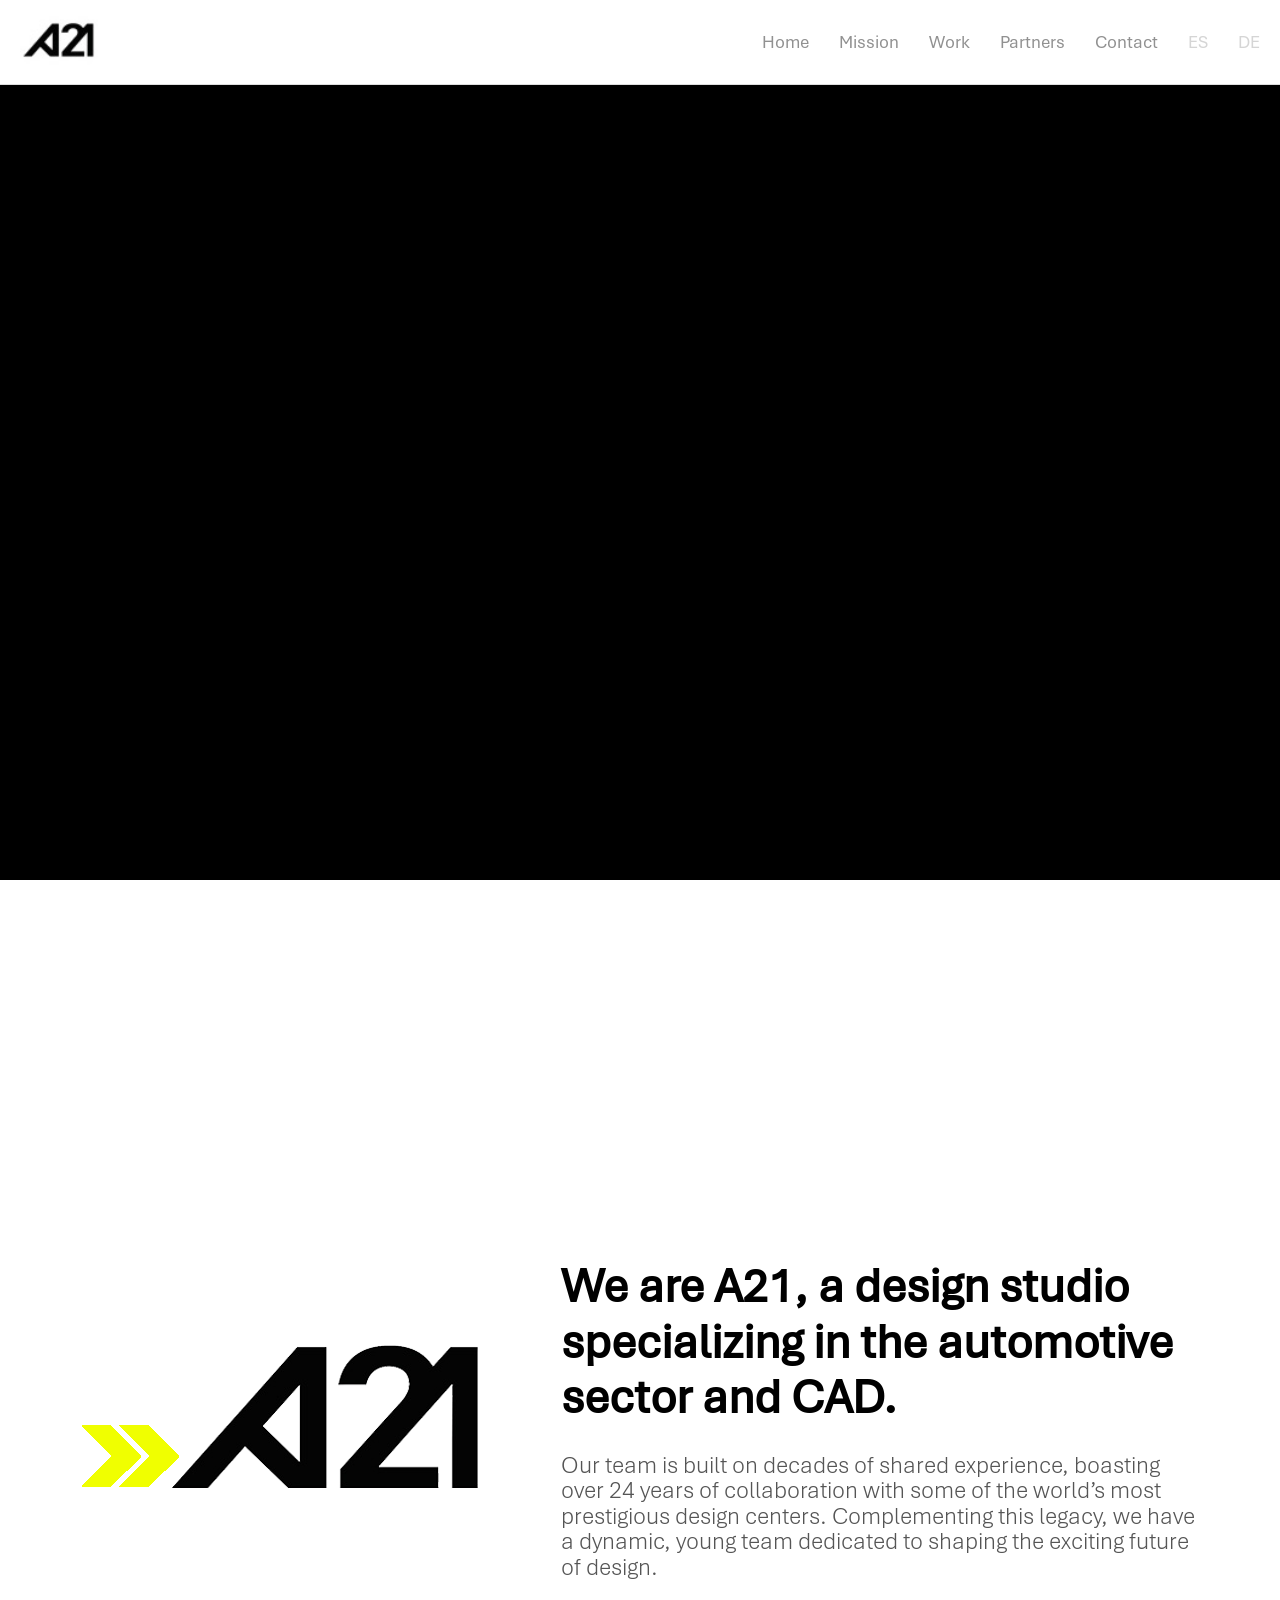
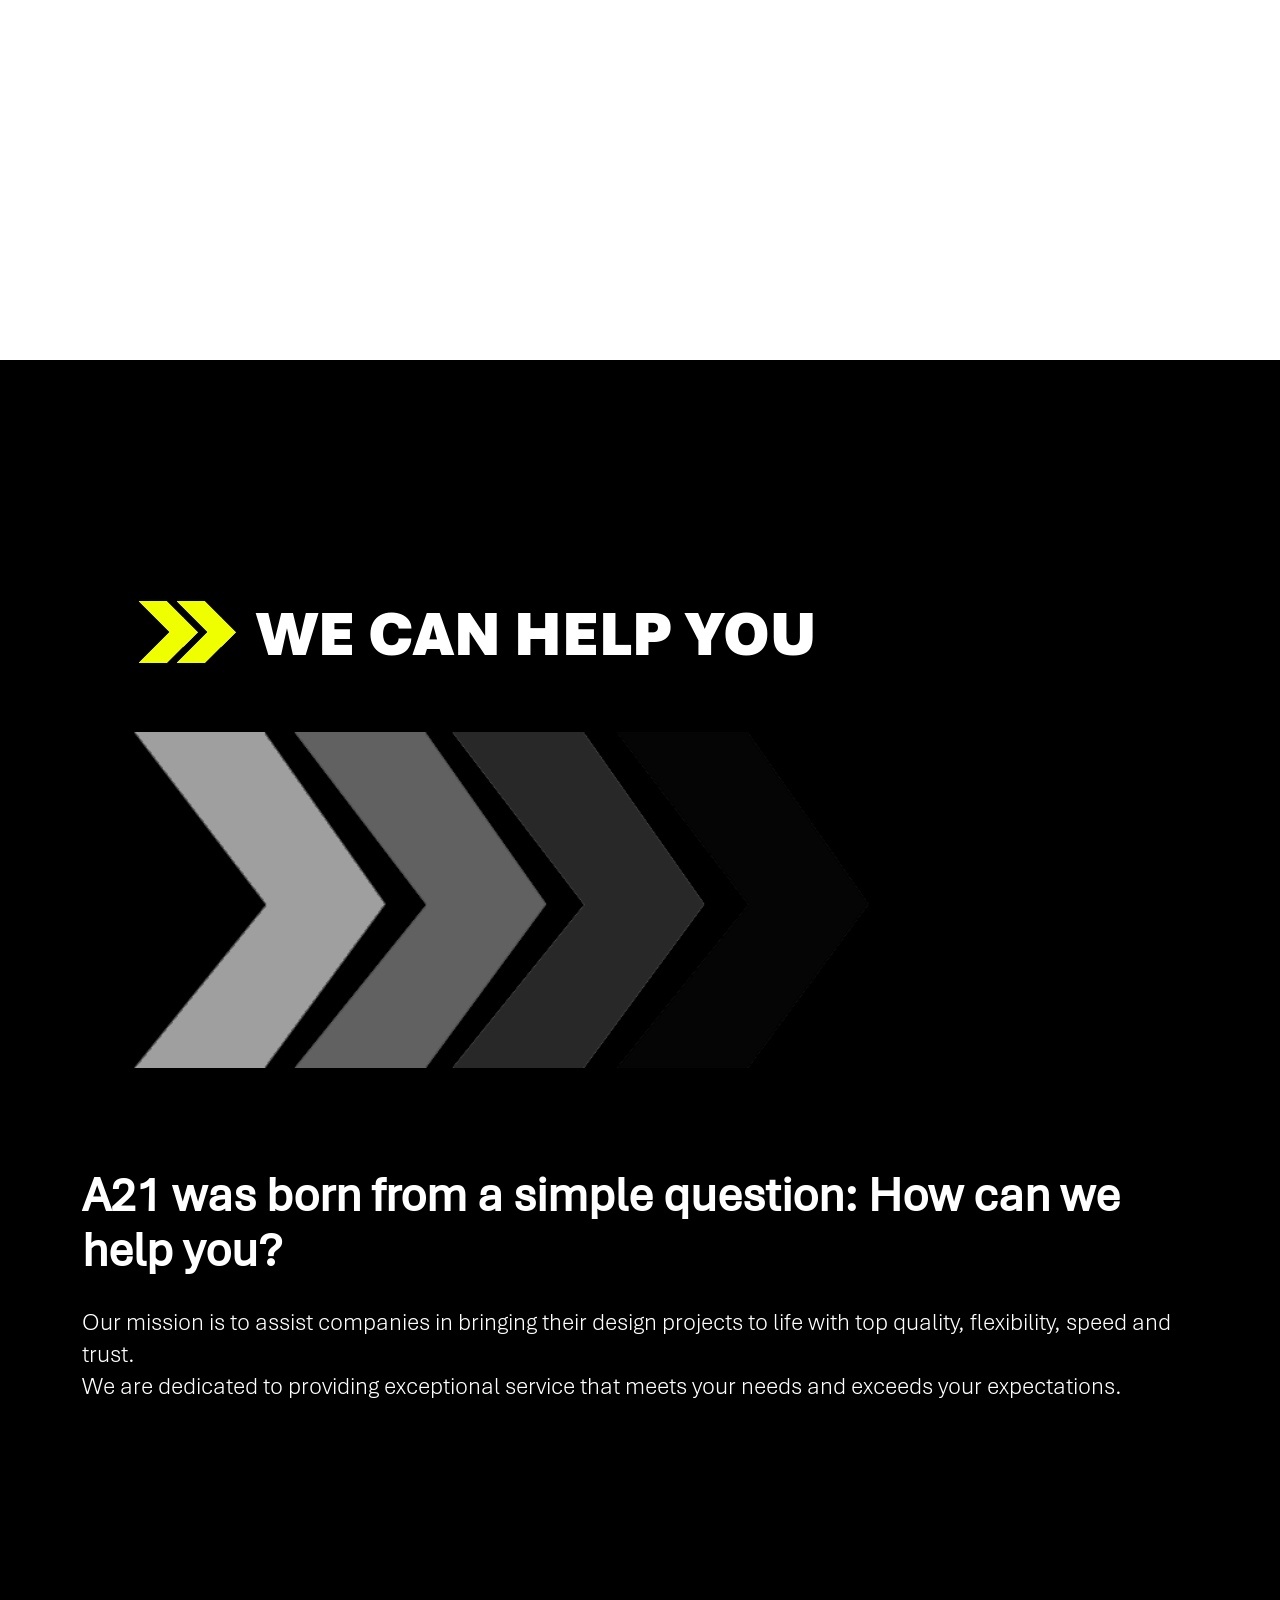
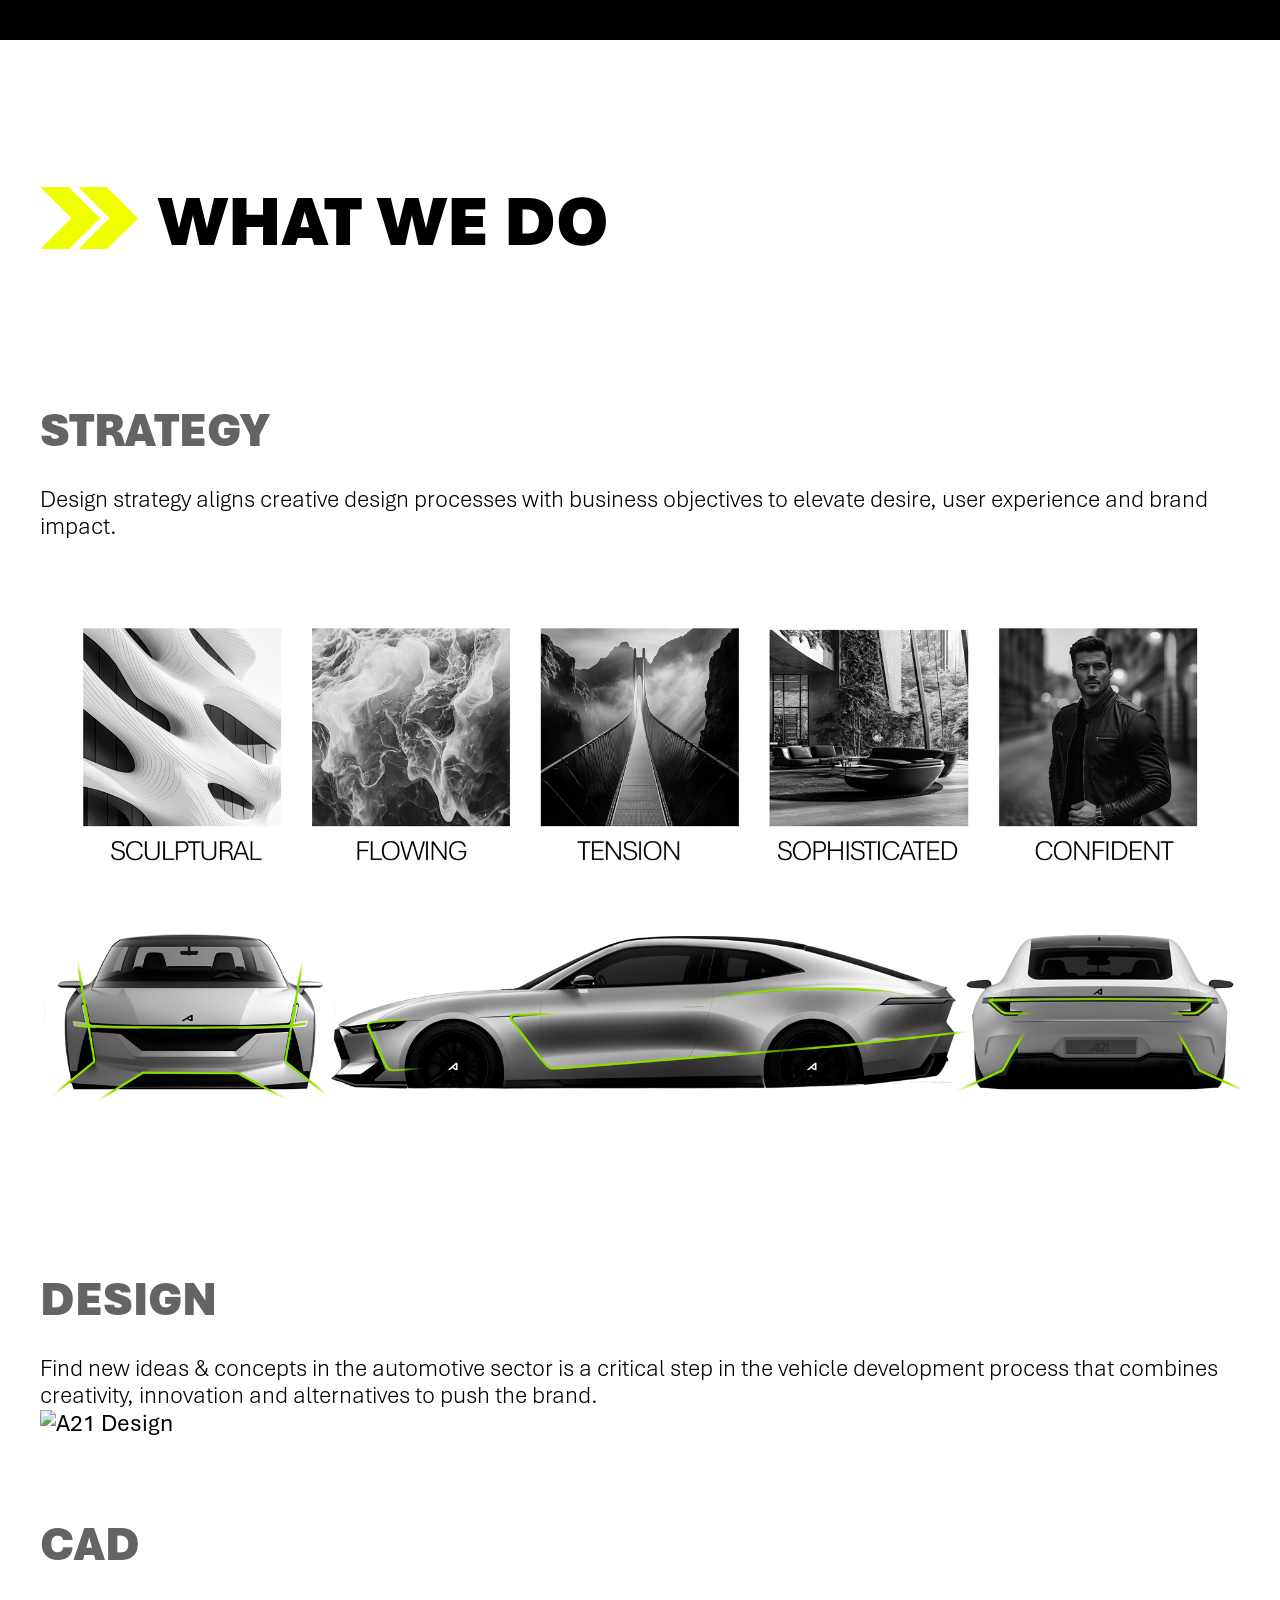
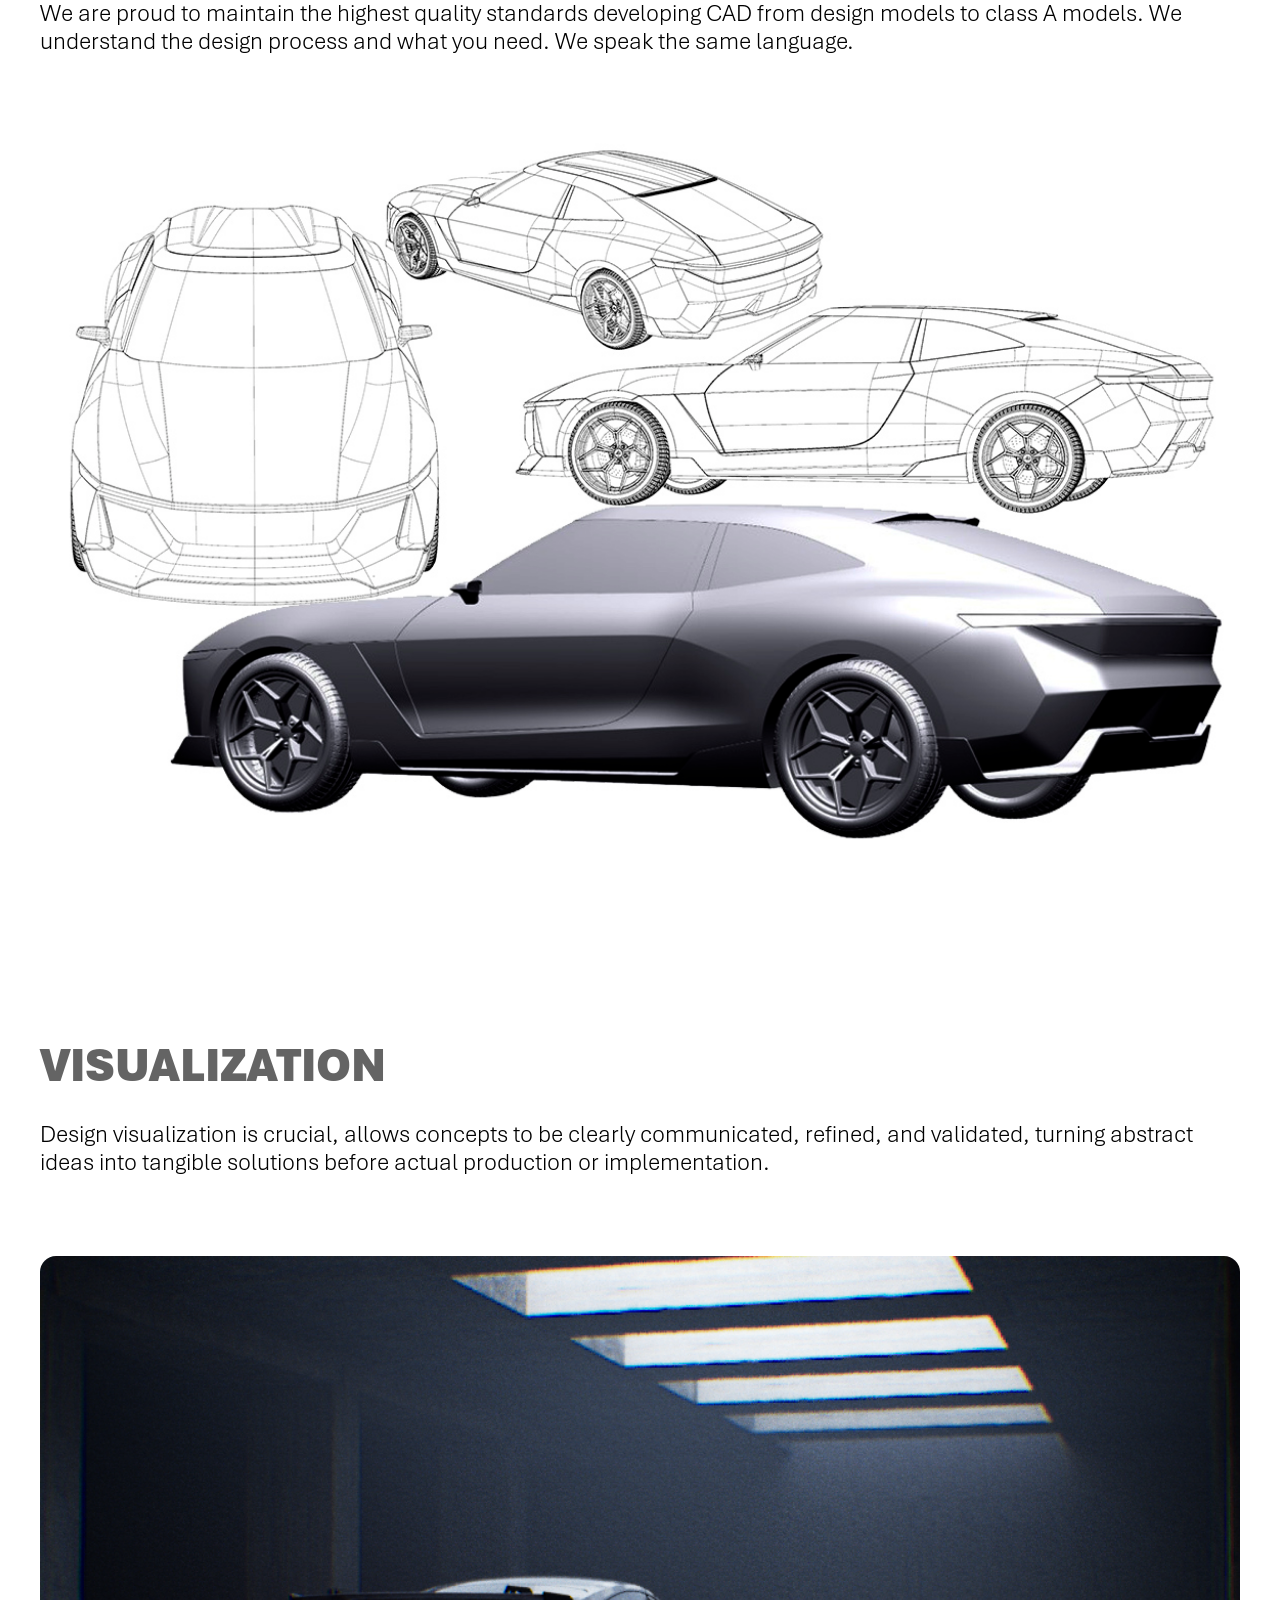
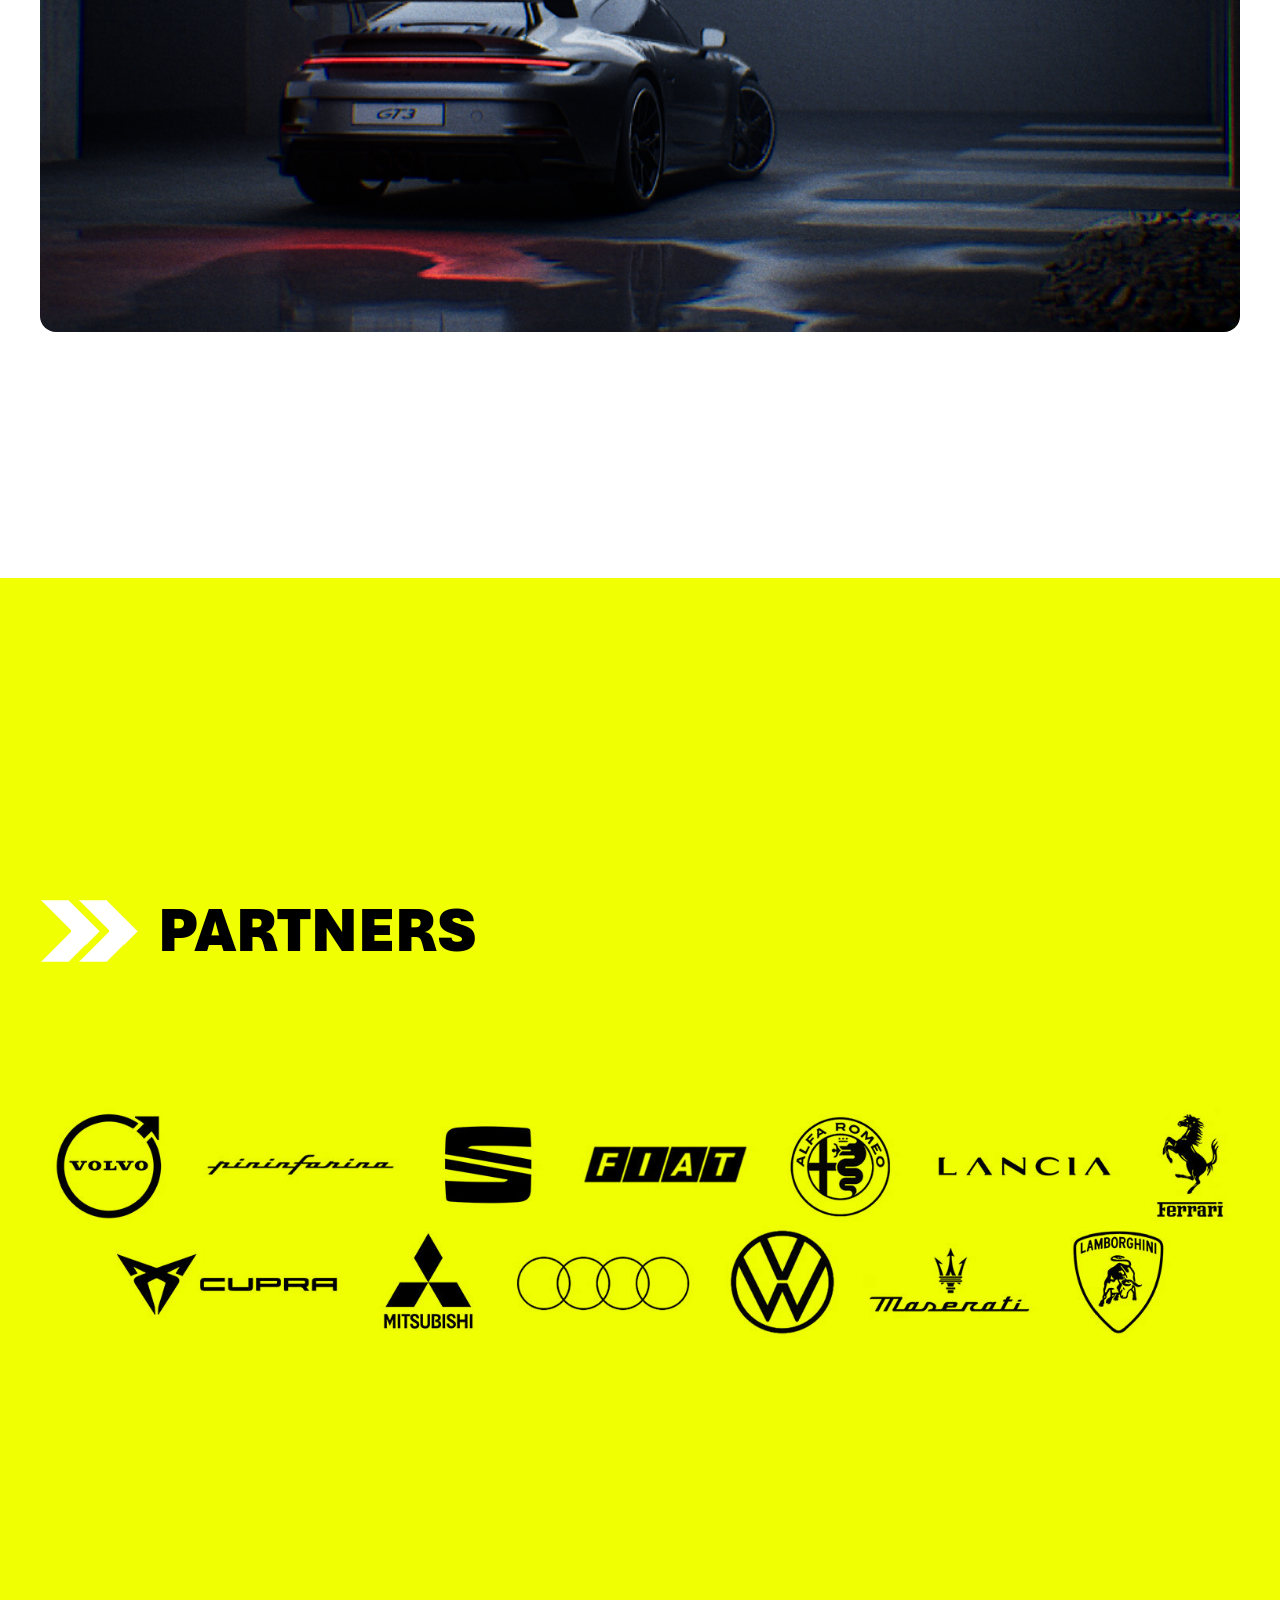
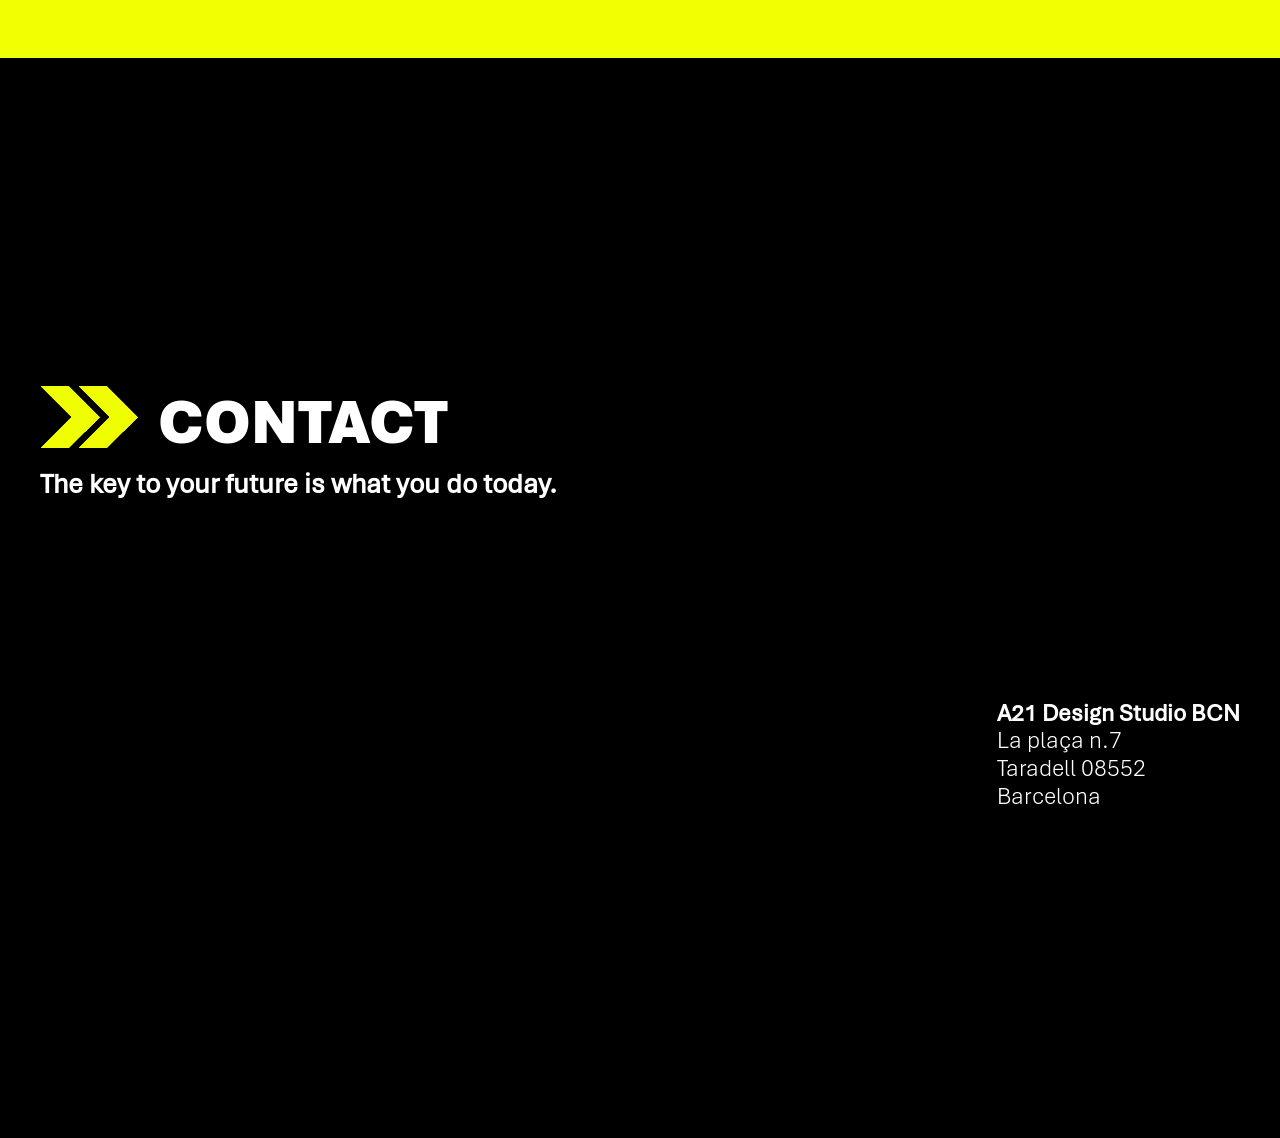
==== index.html @ f3cef102 "First commit" ====
<!DOCTYPE html>
<html lang="en">
<meta http-equiv="content-type" content="text/html;charset=UTF-8" /><!-- /Added by HTTrack -->

<head>
    <meta charset="UTF-8">
    <meta name="viewport" content="width=device-width, initial-scale=1.0">
    <title>A21 - Design Studio Barcelona</title>
    <link rel="icon" type="image/x-icon" href="images/logo_a21_icon.jpg">
    <link rel="stylesheet" href="css/normalize.css">
    <link rel="stylesheet" href="css/styles.css">
    <script src="js/app.js" defer></script>
</head>

<body>

    <nav class="navbar">
        <div class="navbar-container">
            <div class="logo">
                <img src="images/logo_a21_icon.jpg" alt="Logo">
            </div>
            <button class="menu-toggle" aria-label="Open menu">
                &#9776;
            </button>

            <ul class="nav-links">
                <li class="language-li"><a href="./index-DE.html">DE</a></li>
                <li class="language-li"><a href="./index-ES.html">ES</a></li>
                <li class="contact-li"><a href="#contact">Contact</a></li>
                <li class="partners-li"><a href="#experience">Partners</a></li>
                <li class="work-li"><a href="#work">Work</a></li>
                <li class="mission-li"><a href="#skills">Mission</a></li>
                <li class="home-li"><a href="#about">Home</a></li>
            </ul>
        </div>
    </nav>

    <section id="about">
        <div class="about-container">
            <video autoplay muted loop playsinline class="about-video">
                <source src="images/video.mp4" type="video/mp4">
                Your browser does not support the video tag.
            </video>

        </div>
    </section>
    <section id="capabilities">
        <div class="capabilities-container">
            <div class="capabilities-left">
                <img src="images/logo_a21_big_arrows.png" alt="Logo">
            </div>

            <div class="capabilities-right">
                <h1>We are A21, a design studio specializing in the automotive sector and CAD.</h1>
                <br>
                <p>Our team is built on decades of shared experience, boasting over 24 years of collaboration with
                    some of the world’s most prestigious design centers. Complementing this legacy, we have a
                    dynamic, young team dedicated to shaping the exciting future of design.</p>
            </div>
        </div>
    </section>
    <section id="skills">
        <div class="skills-container">

            <div class="skills-banner">
                <div class="skills-banner-left">
                    <img src="./images/arrows_yellow.png" class="my-arrows" alt="arrows yellow">
                </div>
                <div class="skills-banner-right">
                    <h2 class="title-skills">WE CAN HELP YOU</h2>
                </div>
            </div>
            <div class="skills-body">
                <div class="skills-body-arrows">
                    <img src="./images/anim-arrows.gif" alt="arrows animation">
                </div>
                <div class="skills-body-text">
                    <h3>A21 was born from a simple question: How can we help you?</h3>
                    <br>
                    <p>Our mission is to assist companies in bringing their design projects to life with top quality,
                        flexibility, speed and trust.<br>We are dedicated to providing exceptional service that meets
                        your needs and exceeds your expectations.</p>
                </div>
            </div>
        </div>

    </section>

    <section id="work">
        <div class="work-container">
            <div class="work-container-title">
                <div class="work-container-title-left">
                    <img src="./images/arrows_yellow.png" class="my-arrows" alt="arrows yellow">
                </div>
                <div class="work-container-title-right">
                    <h2 class="title-skills">WHAT WE DO</h2>
                </div>
            </div>

            <div class="work-container-strategy">
                <div class="work-container-strategy-title">
                    <h3>STRATEGY</h3>
                    <br>
                    <p>Design strategy aligns creative design processes with business objectives to elevate desire, user
                        experience and brand impact.</p>
                </div>
                <div class="work-container-strategy-image">
                    <img src="./images/whatwedo-strategy.png" alt="A21 Strategy">
                </div>
            </div>

            <div class="work-container-design">
                <div class="work-container-design-title">
                    <h3>DESIGN</h3>
                    <br>
                    <p>Find new ideas & concepts in the automotive sector is a critical step in the vehicle development
                        process that combines creativity, innovation and alternatives to push the brand.</p>
                </div>
                <div class="work-container-design-image">
                    <img src="./images/whatwedo-design.png" alt="A21 Design">
                </div>
            </div>

            <div class="work-container-cad">
                <div class="work-container-cad-title">
                    <h3>CAD</h3>
                    <br>
                    <p>We are proud to maintain the highest quality standards developing CAD from design models to class
                        A models.
                        We understand the design process and what you need. We speak the same language.</p>
                </div>
                <div class="work-container-cad-image">
                    <img src="./images/whatwedo-cad.png" alt="A21 CAD">
                </div>
            </div>

            <div class="work-container-visu">
                <div class="work-container-visu-title">
                    <h3>VISUALIZATION</h3>
                    <br>
                    <p>Design visualization is crucial, allows concepts to be clearly communicated, refined, and validated, turning abstract ideas into tangible solutions before actual production or implementation.</p>
                </div>
                <div class="work-container-visu-image">
                    <img src="./images/whatwedo-previs.png" alt="A21 Visualization">
                </div>
            </div>

        </div>
    </section>

    <section id="experience">
        <div class="experience-container">
            <div class="title-box">
                <img src="./images/arrows_white.png" class="my-arrows" alt="A21 arrows">
                <h2 class="title-experience">PARTNERS</h2>
            </div>
            <div class="experience-container-brands">
                <img src="./images/marcas_yellow_big.png" alt="brands">
            </div>
        </div>
    </section>


    <section id="contact">
        <div class="contact-container">
            <div class="contact-container-title">
                <div class="contact-container-title-left">
                    <img src="./images/arrows_yellow.png" class="my-arrows" alt="A21 arrows">
                </div>
                <div class="contact-container-title-right">
                    <h2>CONTACT</h2>
                </div>
            </div>
            <div class="contact-container-message">
                <h3>The key to your future is what you do today.</h3>
            </div>
            <div class="contact-container-addresse">
                <div class="contact-container-addresse-text">
                    <h4>A21 Design Studio BCN</h4>
                    <p>La plaça n.7<br>Taradell 08552<br>Barcelona</p>
                </div>
            </div>
        </div>
    </section>

    <div class="menu-overlay"></div>

</body>

</html>
---- css/styles.css ----
@font-face {
  font-family: aptos;
  src: url(../fonts/aptos.ttf) format(truetype);
}

@font-face {
  font-family: "aptos black";
  src: url(../fonts/aptos-black.ttf) format(truetype);
}

@font-face {
  font-family: "aptos light";
  src: url(../fonts/aptos-light.ttf) format(truetype);
}

@font-face {
  font-family: 'atb';
  src: url(../fonts/atbscript-rg.otf);
}

h2 {
  font-family: "aptos black";
}

h3 {
  font-family: "aptos";
}

p {
  font-family: "aptos light";
}
/* Reset */
* {
  margin: 0;
  padding: 0;
  box-sizing: border-box;
  font-family: "aptos";
}

body {
  margin: 0;
}

/* Navbar */
.navbar {
  width: 100%;
  background-color: white;
  border-bottom: 1px solid #ddd;
  position: fixed;
  z-index: 1001;

  display: flex;
  align-items: center;
  justify-content: center;
}

.navbar-container {
  width: 100%;
  max-width: 1920px;
  display: flex;
  justify-content: space-between;
  align-items: center;
  padding: 0px 20px;

}

.logo img {
  height: 80px;
}

.nav-links {
  font-size: 1.1em;
  font-family: "aptos";
  list-style: none;
  display: flex;
  gap: 30px;
  flex-direction: row-reverse;
  margin: 0;
  padding: 0;
}

.nav-links a {
  text-decoration: none;
  color: #919191;
  font-weight: 500;
  transition: color 0.3s;
}

.nav-links a:hover {
  color: black;
}

.menu-toggle {
  display: none;
  font-size: 2rem;
  background: none;
  border: none;
  cursor: pointer;
  color: rgb(160, 160, 160);
  z-index: 1002;
}

/* overlay hidden by default */
.menu-overlay {
  position: fixed;
  top: 0;
  left: 0;
  width: 100%;
  height: 100%;
  background: rgba(0, 0, 0, 0.45);
  opacity: 0;
  visibility: hidden;
  transition: opacity 0.3s ease, visibility 0.3s ease;
  z-index: 999;
}

/* show overlay */
.menu-overlay.active {
  opacity: 1;
  visibility: visible;
}

/* Sections */
section {
  width: 100%;
  padding: 40px;
  font-size: 24px;
}

/* About section */
#about {
  background-color: black;
  z-index: 0;

  display: flex;
  align-items: center;
  min-height: 50dvh;

}

.about-container {
  width: 100%;
  max-width: 1920px;
  margin: 0 auto;
  margin-top: 100px;
  margin-bottom: 100px;
}

.about-video {
  width: 100%;
  height: auto;
  display: block;
  border-radius: 10px;
}

/* Skills section */
#skills {
  padding: 80px 20px;
  background-color: black;
  display: flex;
  align-items: center;
  min-height: 50vh;
  height: 1280px;

}

.skills-container {
  width: 90%;
  max-width: 1400px;
  margin: 0 auto;

  display: flex;
  align-items: center;
  flex-direction: column;
  gap: 60px;
}

.skills-banner {
  width: 90%;

  display: flex;
  align-items: center;
  justify-content: left;
  gap: 20px;
}


.skills-banner-right h2 {
  font-size: 4rem;
  font-weight: bold;
  color: white;
}

.skills-body {
  width: 100%;

  display: flex;
  flex-direction: column;
  gap: 40px;

}

.skills-body-arrows img {
  max-width: 800px;
  width: 100%;
  height: auto;

  display: block;
  margin-right: auto;
}

.skills-body-text h3 {
  font-size: 3rem;
  font-weight: bold;
}

.skills-body-text {
  margin-top: 60px;
}

.skills-body-text h3,
p {
  color: white;
}

.skills-body-text p {
  line-height: 2rem;
  font-weight: lighter;
}

/* Capabilities section */
#capabilities {
  padding: 60px 20px;
  background-color: white;
  display: flex;
  align-items: center;
  min-height: 40vh;
  height: 1080px;

}

.capabilities-container {
  width: 90%;
  max-width: 1400px;
  margin: 0 auto;

  display: flex;
  align-items: center;
  justify-content: space-between;
  gap: 80px;
}

.capabilities-left img {
  width: 100%;
  max-width: 720px;
}


/* Right (text) */
.capabilities-right {
  flex: 1;
  text-align: left;
}

.capabilities-right h2 {
  margin-bottom: 20px;
}

.capabilities-right p {
  line-height: 1.6rem;
  color: #555;
}

/* Work section */
#work {
  background-color: white;
  display: flex;
  align-items: center;
  min-height: 40hv;
}

.work-container {
  width: 100%;
  max-width: 1400px;
  min-height: 20vh;
  margin: 0 auto;
  margin-top: 100px;
  margin-bottom: 200px;


  display: flex;
  flex-direction: column;
  align-items: center;
  justify-content: center;
  gap: 40px;
}

.work-container h2 {
  font-weight: bold;
}

.work-container h3 {
  font-family: "aptos black";
  font-size: 3rem;
  color: rgb(100, 100, 100);
}

.work-container p {
  color: black;
}

.work-container-title {
  width: 100%;

  display: flex;
  align-items: center;
  justify-content: left;
  margin-bottom: 100px;
  gap: 20px;
}

.work-container-title-right {
  font-size: 3rem;
  font-weight: bold;
}

.work-container-strategy-image {
  width: 100%;
}

.work-container-strategy-image img {
  width: 100%;
  height: auto;
}

.work-container-design-image {
  width: 100%;
  margin-bottom: 40px;
}

.work-container-design-image img {
  width: 100%;
  height: auto;
}

.work-container-cad-image {
  width: 100%;
  margin-top: 80px;
  margin-bottom: 120px;
}

.work-container-cad-image img {
  width: 100%;
  height: auto;
}

.work-container-visu-title {
  margin-bottom: 80px;
}

.work-container-visu-image {
  width: 100%;
  margin-top: 40px;
}

.work-container-visu-image img {
  width: 100%;
  height: auto;
  border-radius: 16px;
}


/* Experience section */

#experience {
  background-color: #f0ff01;
  display: flex;
  align-items: center;
  min-height: 100hv;
  height: 1080px;
}

#experience h2 {
  font-size: 4rem;
  font-weight: bold;
}

.experience-container {
  width: 100%;
  max-width: 1400px;
  min-height: 40vh;
  margin: 0 auto;
  display: flex;
  flex-direction: column;
  align-items: center;
  justify-content: center;
  gap: 60px;
}

.experience-container-brands img {
  width: 100%;
  height: auto;
  display: block;
  margin: 0 auto;
}

.title-box {
  width: 100%;
  background-color: #f0ff01;
  margin-bottom: 80px;

  display: flex;
  align-content: center;
  align-items: center;

  gap: 20px;

}

.title-box img {
  height: auto;
}

.title {
  font-size: 3rem;
}

/* Contact section */
#contact {
  background-color: black;
  display: flex;
  align-items: center;
  min-height: 60hv;
  height: 1080px;
}

.contact-container {
  width: 100%;
  max-width: 1400px;
  min-height: 20vh;
  margin: 0 auto;

  margin-top: 100px;
  margin-bottom: 100px;

  display: flex;
  flex-direction: column;
  align-items: center;
  justify-content: center;

}

.contact-container-title {
  width: 100%;

  display: flex;
  align-content: center;
  justify-content: left;
  gap: 20px;

  margin-bottom: 8px;
}

.contact-container h2,
h3,
h4,
p {
  color: white;
}

.contact-container h2 {
  font-size: 4rem;
  font-weight: bold;
}

.contact-container-message {
  width: 100%;
}

.contact-container-addresse {
  width: 100%;
  margin-top: 200px;

  display: flex;
  justify-content: flex-end;
}

.language-li a {
  color: rgb(213, 213, 213);
}

/* Behaviour below 1024px*/

@media (max-width: 1024px) {

  body h2 {
    line-height: 3.4rem;
  }

  .my-arrows {
    width: 80px;
    height: auto;
  }

  .capabilities-container {
    align-items: center;
    flex-direction: column;
    text-align: center;
    gap: 60px;
  }

  .capabilities-left {
    max-width: 500px;
    margin: 0 auto;
  }

  .work-container-title {
    margin-bottom: 50px;
  }

  .work-container-title-left {
    display: flex;
    align-items: center;
  }
}


@media (max-width: 700px) {
  .menu-toggle {
    display: block;
  }

  .nav-links {
    display: flex;
    flex-direction: column-reverse;
    align-items: flex-start;
    justify-content: flex-end;
    gap: 15px;
    position: fixed;
    top: 0;
    right: -260px;
    width: 220px;
    height: 100vh;
    background-color: white;
    padding: 80px 20px 20px 20px;
    box-shadow: -4px 0 10px rgba(0, 0, 0, 0.15);
    margin: 0;
    transition: right 0.3s ease;
    z-index: 1000;
  }

  .nav-links.active {
    right: 0;
  }

  .logo img {
    height: 50px;
  }

  .logo {
    display: flex;
    justify-content: center;
  }

  .about-container {
    margin-top: 40px;
    margin-bottom: 40px;
  }
}

/* Behaviour below 560px*/

@media (max-width: 560px) {

  .about-container {
    margin-bottom: 30px;
  }

  .capabilities-container {
    align-items: center;
    flex-direction: column;
    text-align: center;
    gap: 60px;
  }

  .capabilities-left {
    max-width: 300px;
    margin: 0 auto;
  }

  .capabilities-right h1 {
    font-size: 1.4rem;
  }

  .capabilities-right p {
    text-align: justify;
    hyphens: auto;
    font-size: 0.8rem;
    line-height: 1.3rem;
  }

  .skills-banner {
    display: block;
  }

  .skills-banner-left {
    display: block;
    margin-bottom: auto;
  }

  .skills-banner-right h2 {
    line-height: 2rem;
    font-size: 2.6rem;
  }

  .skills-body-text h3 {
    font-size: 1.4rem;
  }

  .skills-body-text p {
    line-height: 1.3rem;
    text-align: justify;
    hyphens: auto;
    font-size: 0.8rem;
  }

  .work-container {
    margin-top: 50px;
    margin-bottom: 100px;
  }

  .work-container-title-left {
    display: flex;
    align-items: center;
  }

  .work-container-design-image {
    margin-bottom: 20px;
  }

  .work-container-cad-image {
    margin-top: 40px;
    margin-bottom: 40px;
  }

  .work-container-title {
    display: block;
  }

  .work-container-title-right h2 {
    margin-top: 8px;
    line-height: 2rem;
    font-size: 2.6rem;
  }

  .work-container h3 {
    font-family: "aptos black";
    color: rgb(100, 100, 100);
    text-align: justify;
    hyphens: auto;
    font-size: 1.4rem;
  }

  .work-container p {
    text-align: justify;
    hyphens: auto;
    font-size: 0.8rem;
    line-height: 1.3rem;
  }

  #experience h2 {
    line-height: 2rem;
    font-size: 3rem;
  }

  .title-box {
    margin-bottom: 20px;
    display: block;

  }


  #contact h2 {
    font-size: 3rem;
  }

  #contact h3 {
    font-size: 1rem;
  }

  .contact-container-title {
    display: block;
  }

  .contact-container-title-left {
    display: flex;
    align-items: center;
  }

  .contact-container-addresse {
    margin-top: 150px;

    display: flex;
    justify-content: flex-end;
  }

  .my-arrows {
    width: 70px;
    height: auto;
  }
}
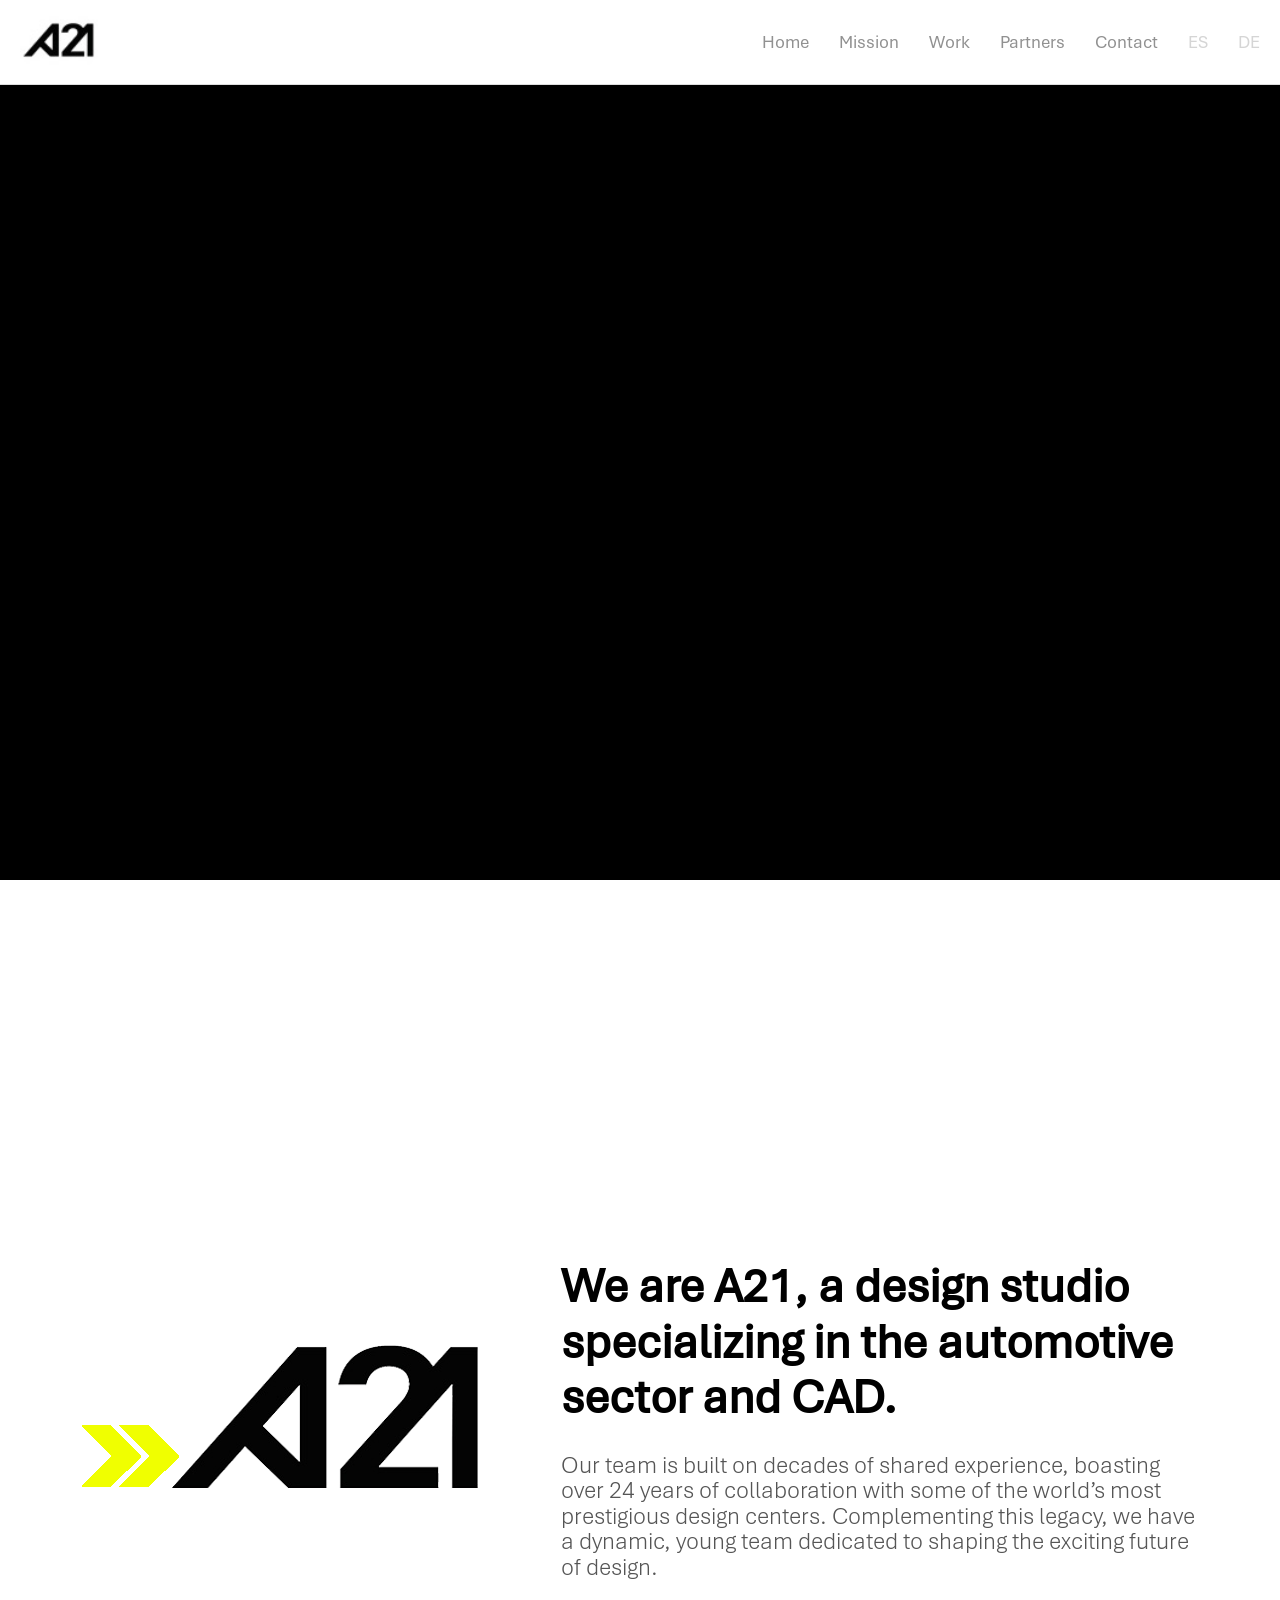
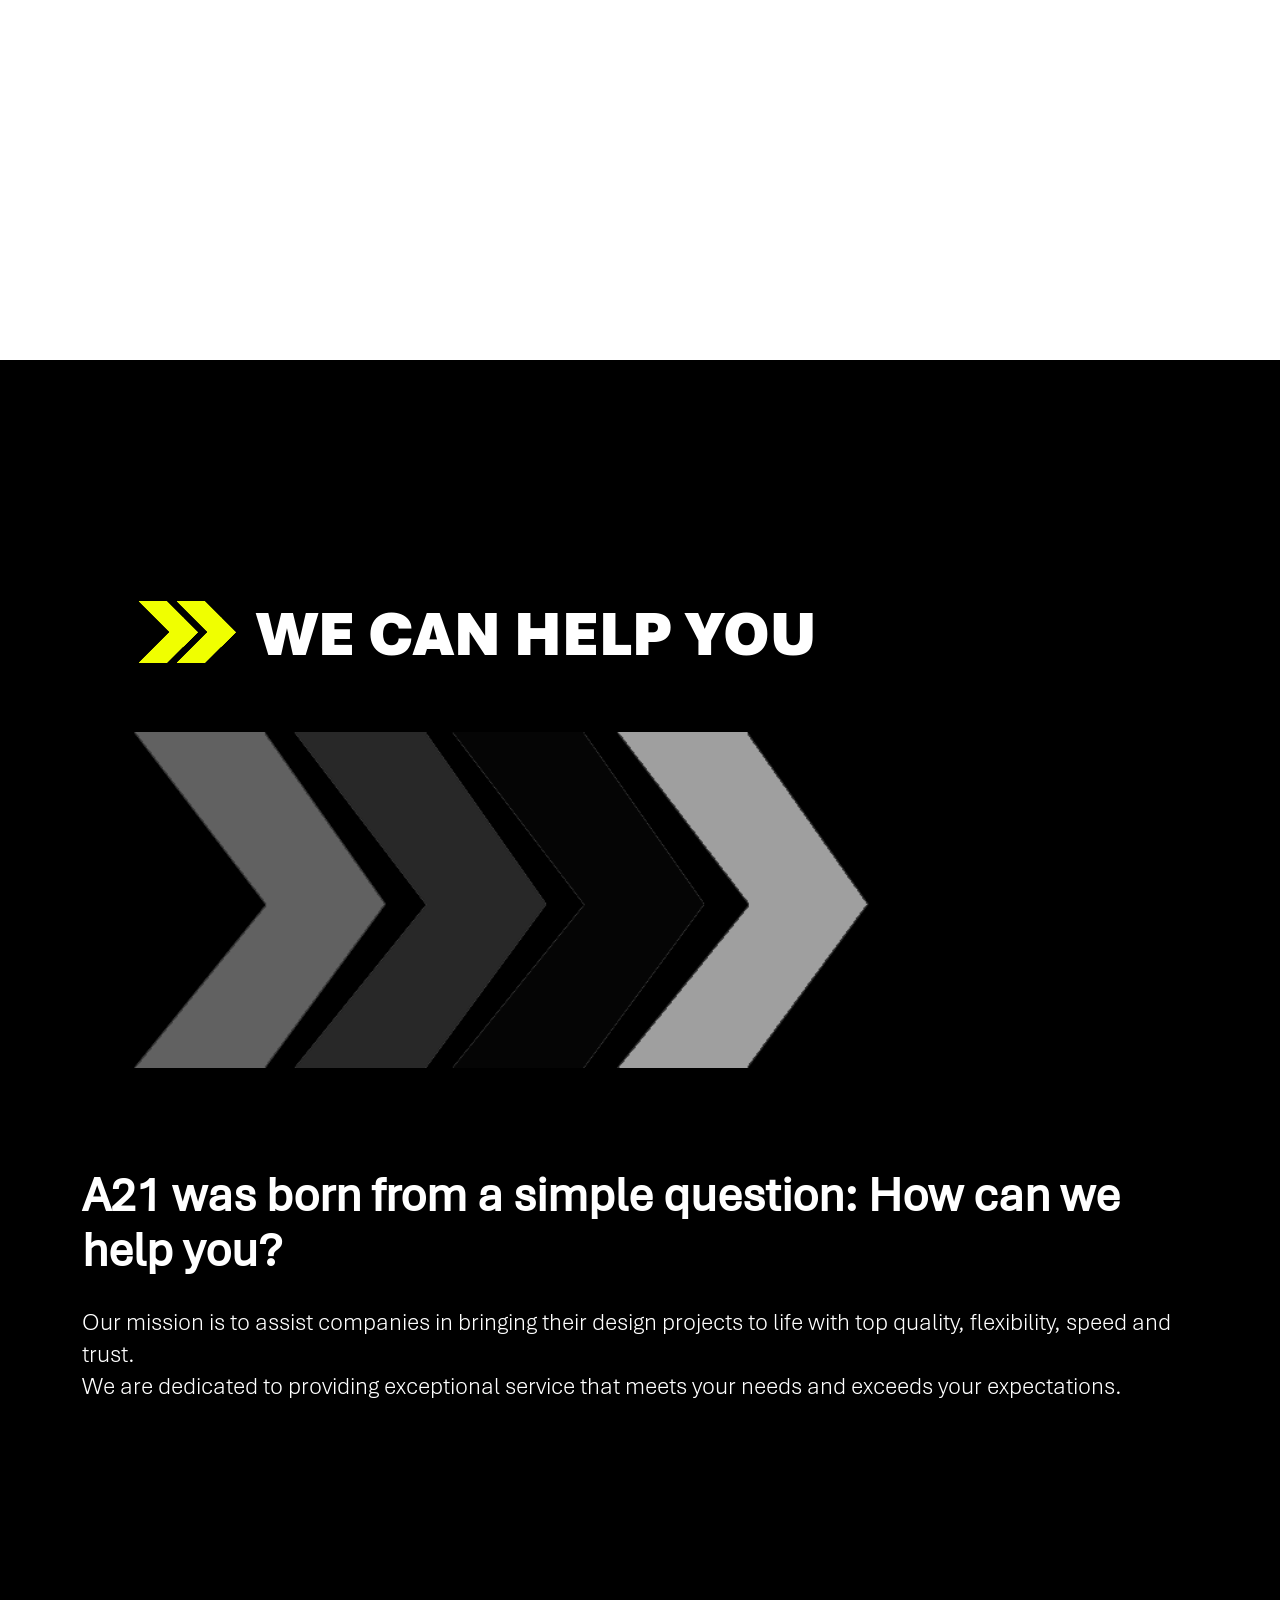
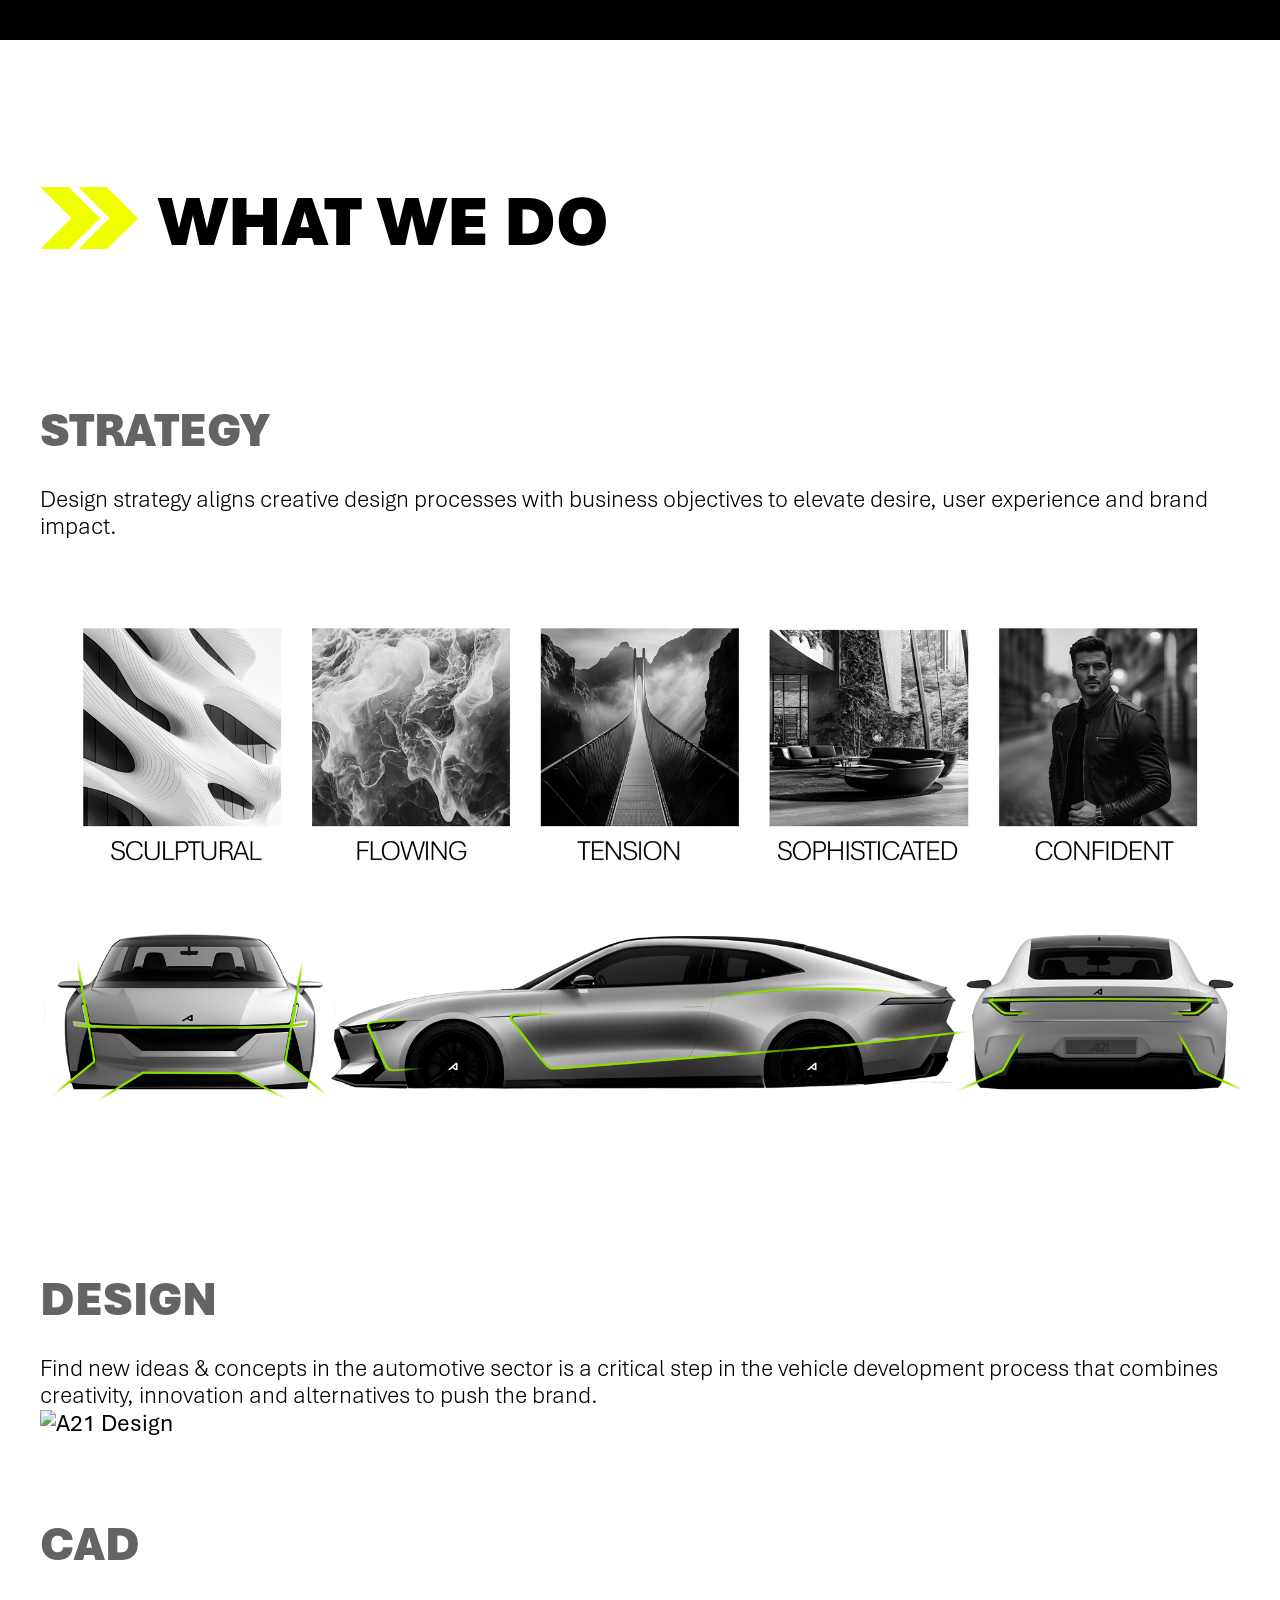
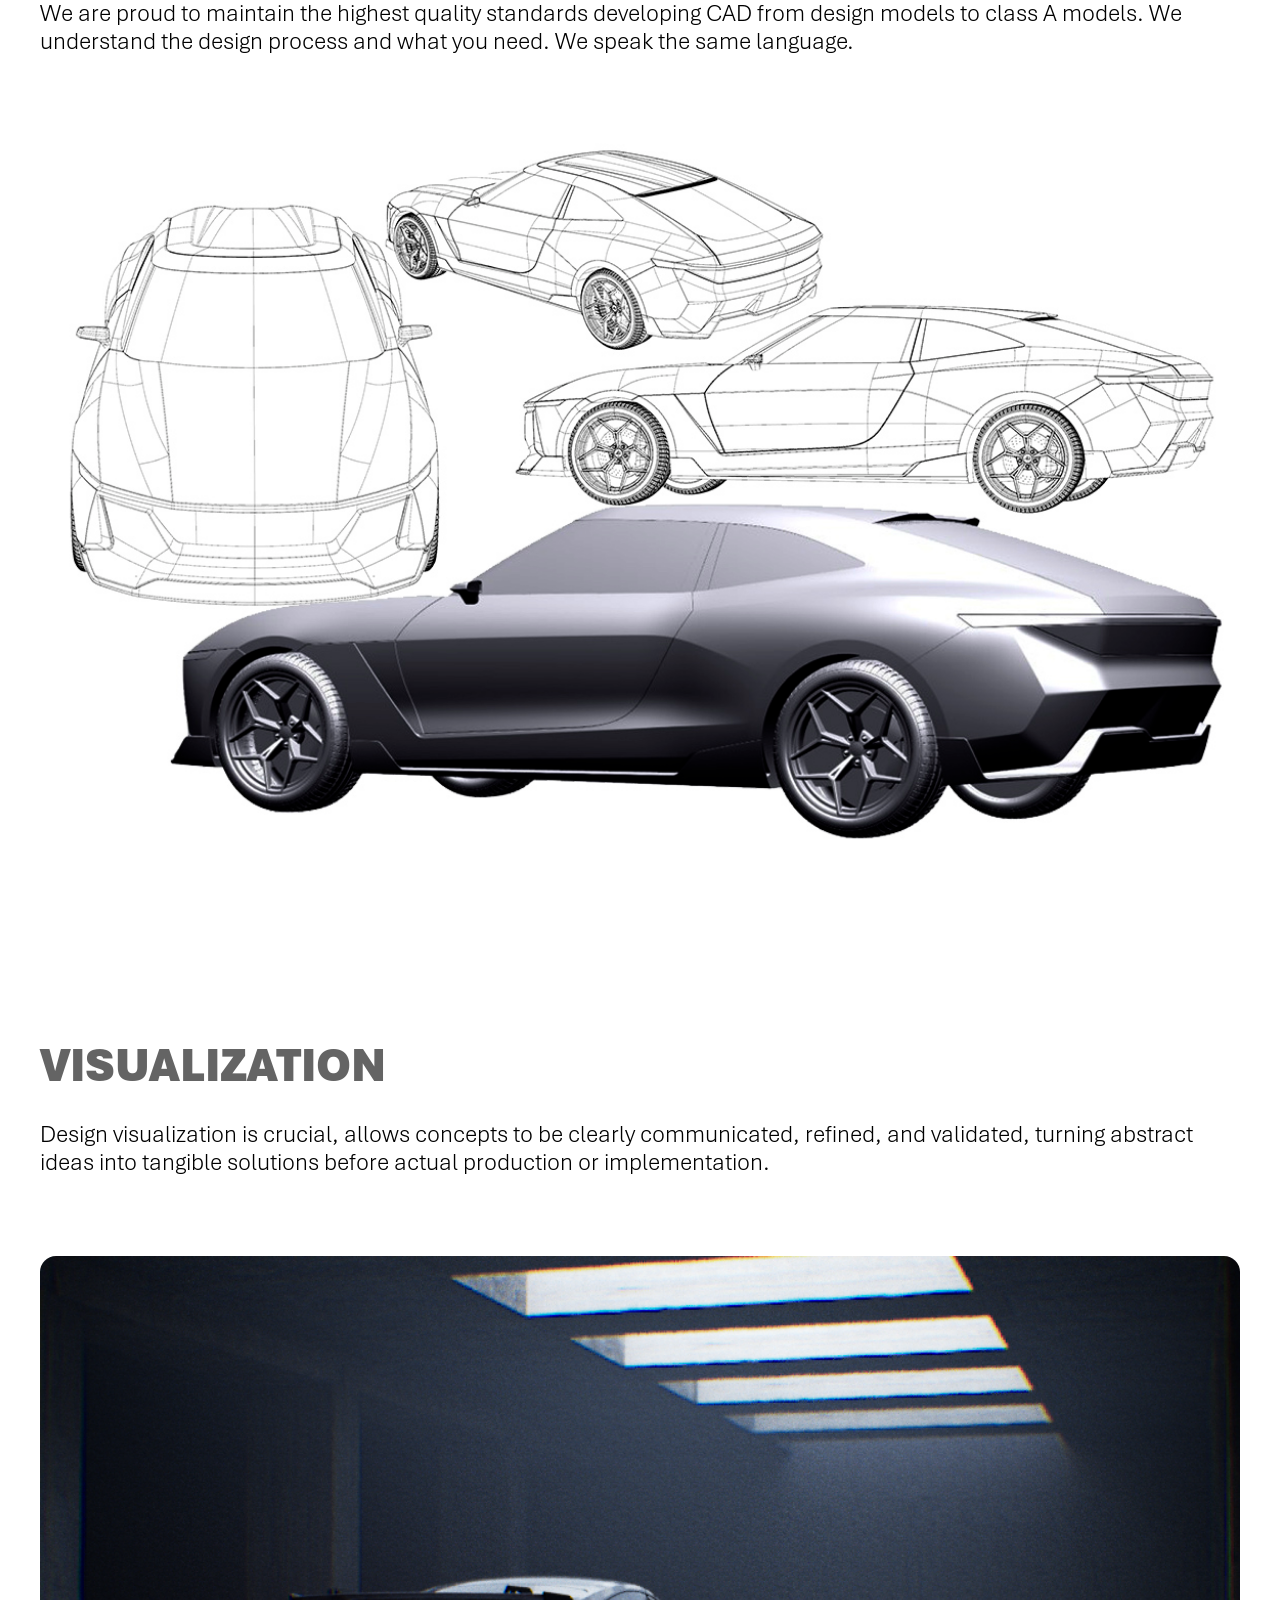
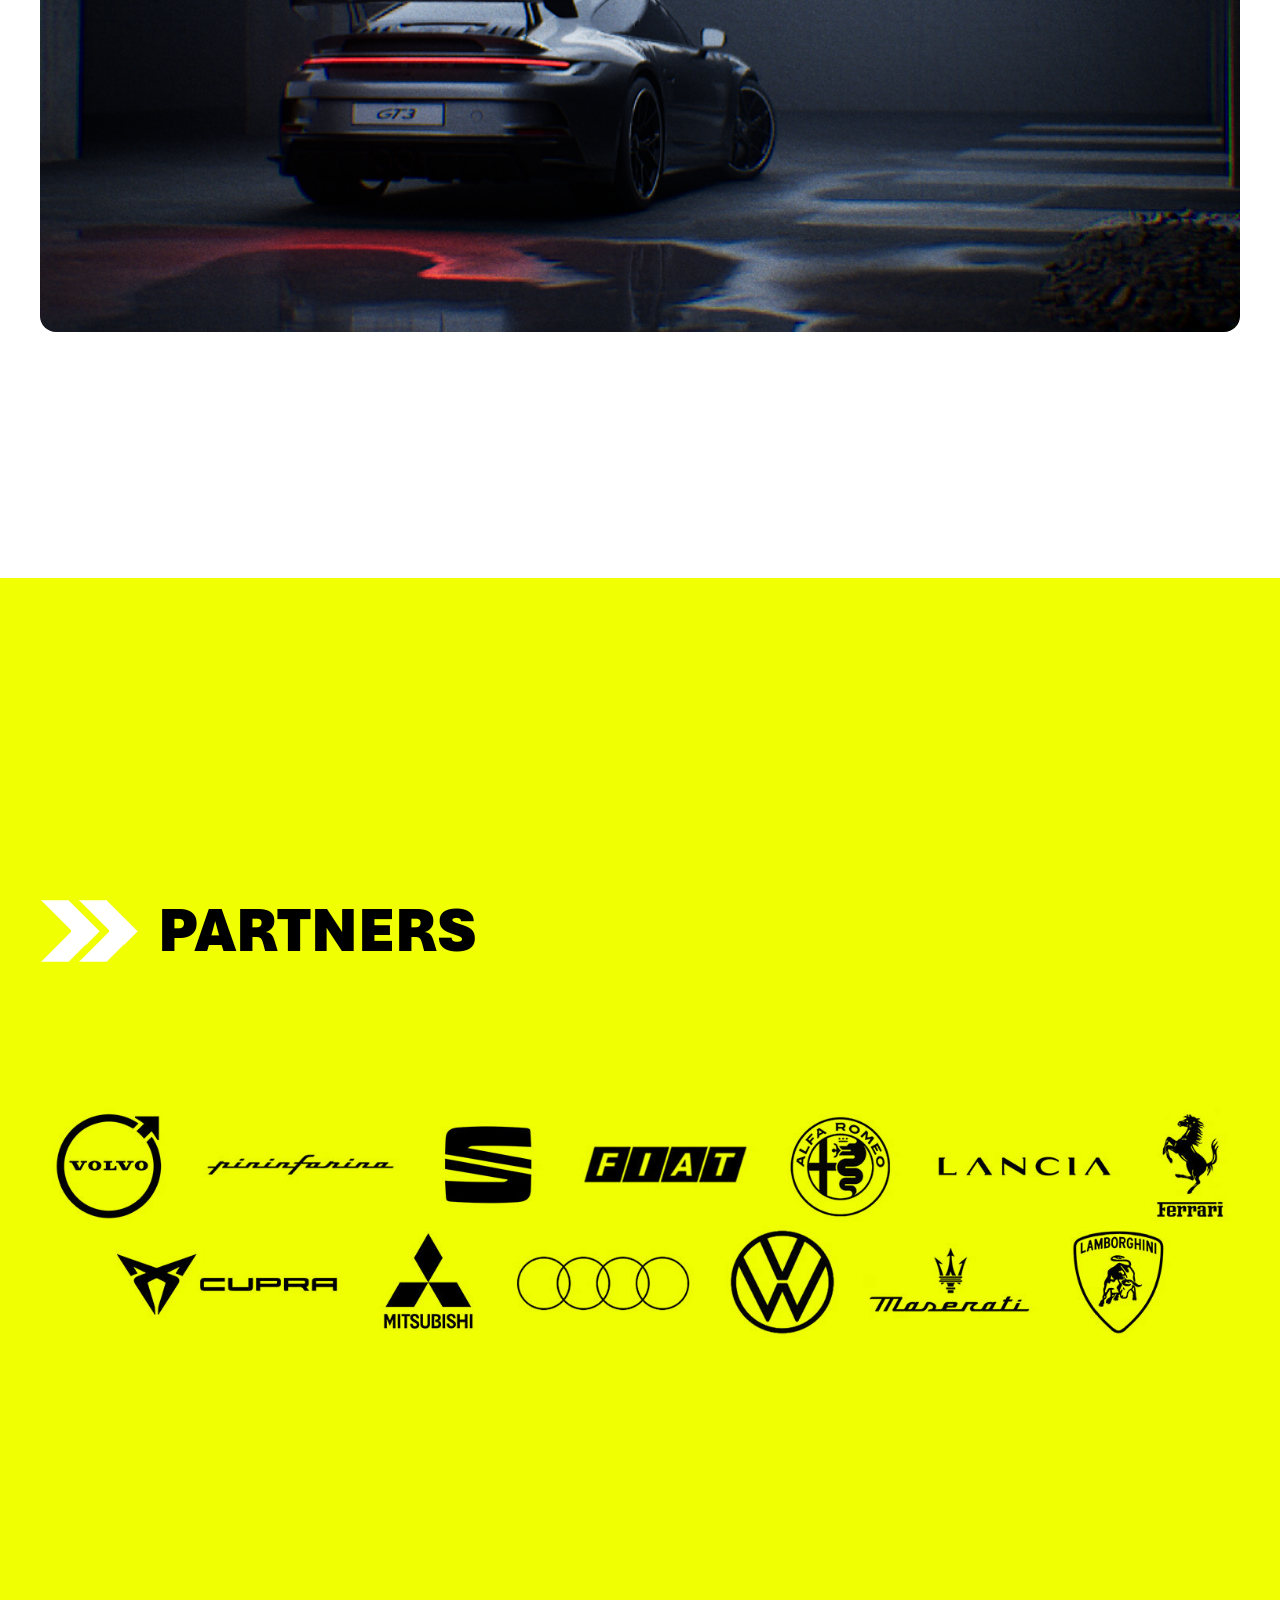
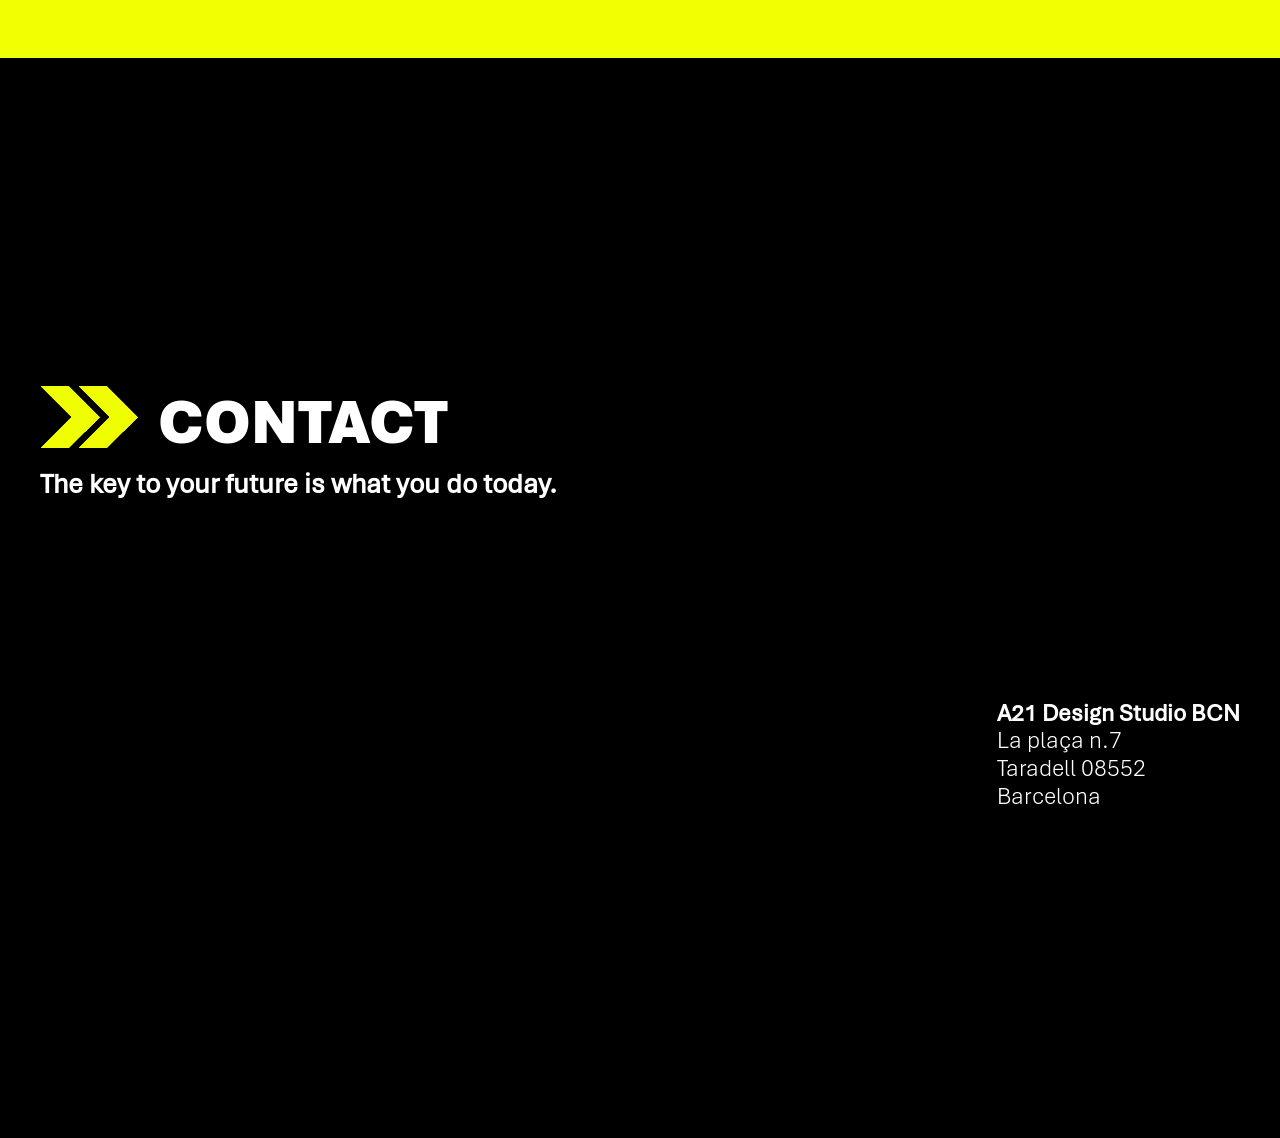
==== commit 72ac9f38: "Video play tryal" ====
--- a/index.html
+++ b/index.html
@@ -37,8 +37,8 @@
 
     <section id="about">
         <div class="about-container">
-            <video autoplay muted loop playsinline class="about-video">
-                <source src="images/video.mp4" type="video/mp4">
+            <video autoplay muted loop playsinline webkit-playsinline preload="auto" class="about-video">
+                <source src="./images/video.mp4" type="video/mp4">
                 Your browser does not support the video tag.
             </video>
 
--- a/css/styles.css
+++ b/css/styles.css
@@ -148,8 +148,9 @@
 
 .about-video {
   width: 100%;
-  height: auto;
+  height: 100%;
   display: block;
+  object-fit: cover;
   border-radius: 10px;
 }
 
@@ -575,7 +576,9 @@
   .about-container {
     margin-bottom: 30px;
   }
-
+ #capabilities {
+  height: auto;
+ }
   .capabilities-container {
     align-items: center;
     flex-direction: column;
@@ -599,6 +602,9 @@
     line-height: 1.3rem;
   }
 
+  #skills {
+    height: auto;
+  }
   .skills-banner {
     display: block;
   }
@@ -624,6 +630,9 @@
     font-size: 0.8rem;
   }
 
+  #work {
+    height: auto;
+  }
   .work-container {
     margin-top: 50px;
     margin-bottom: 100px;
@@ -668,6 +677,9 @@
     line-height: 1.3rem;
   }
 
+  #experience {
+    height: 700px;
+  }
   #experience h2 {
     line-height: 2rem;
     font-size: 3rem;
@@ -679,7 +691,9 @@
 
   }
 
-
+#contact {
+  height: 700px;
+}
   #contact h2 {
     font-size: 3rem;
   }
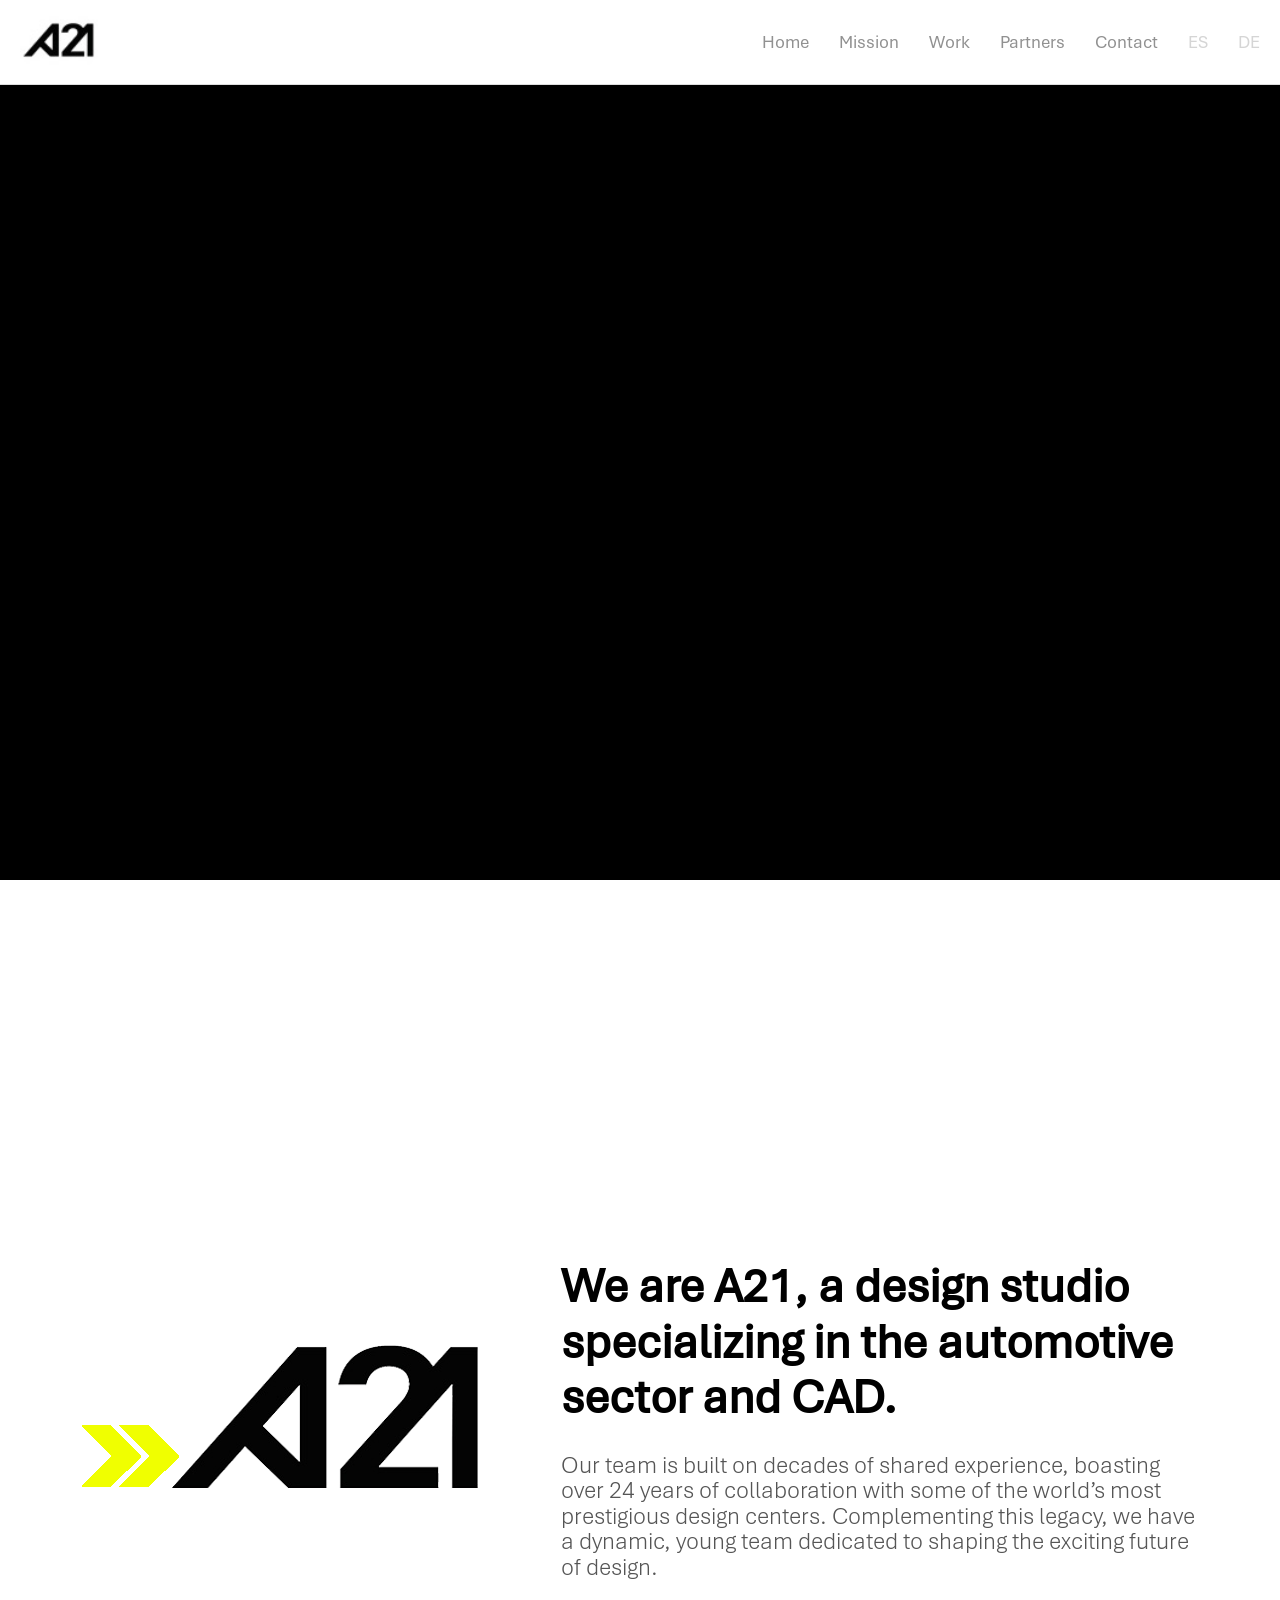
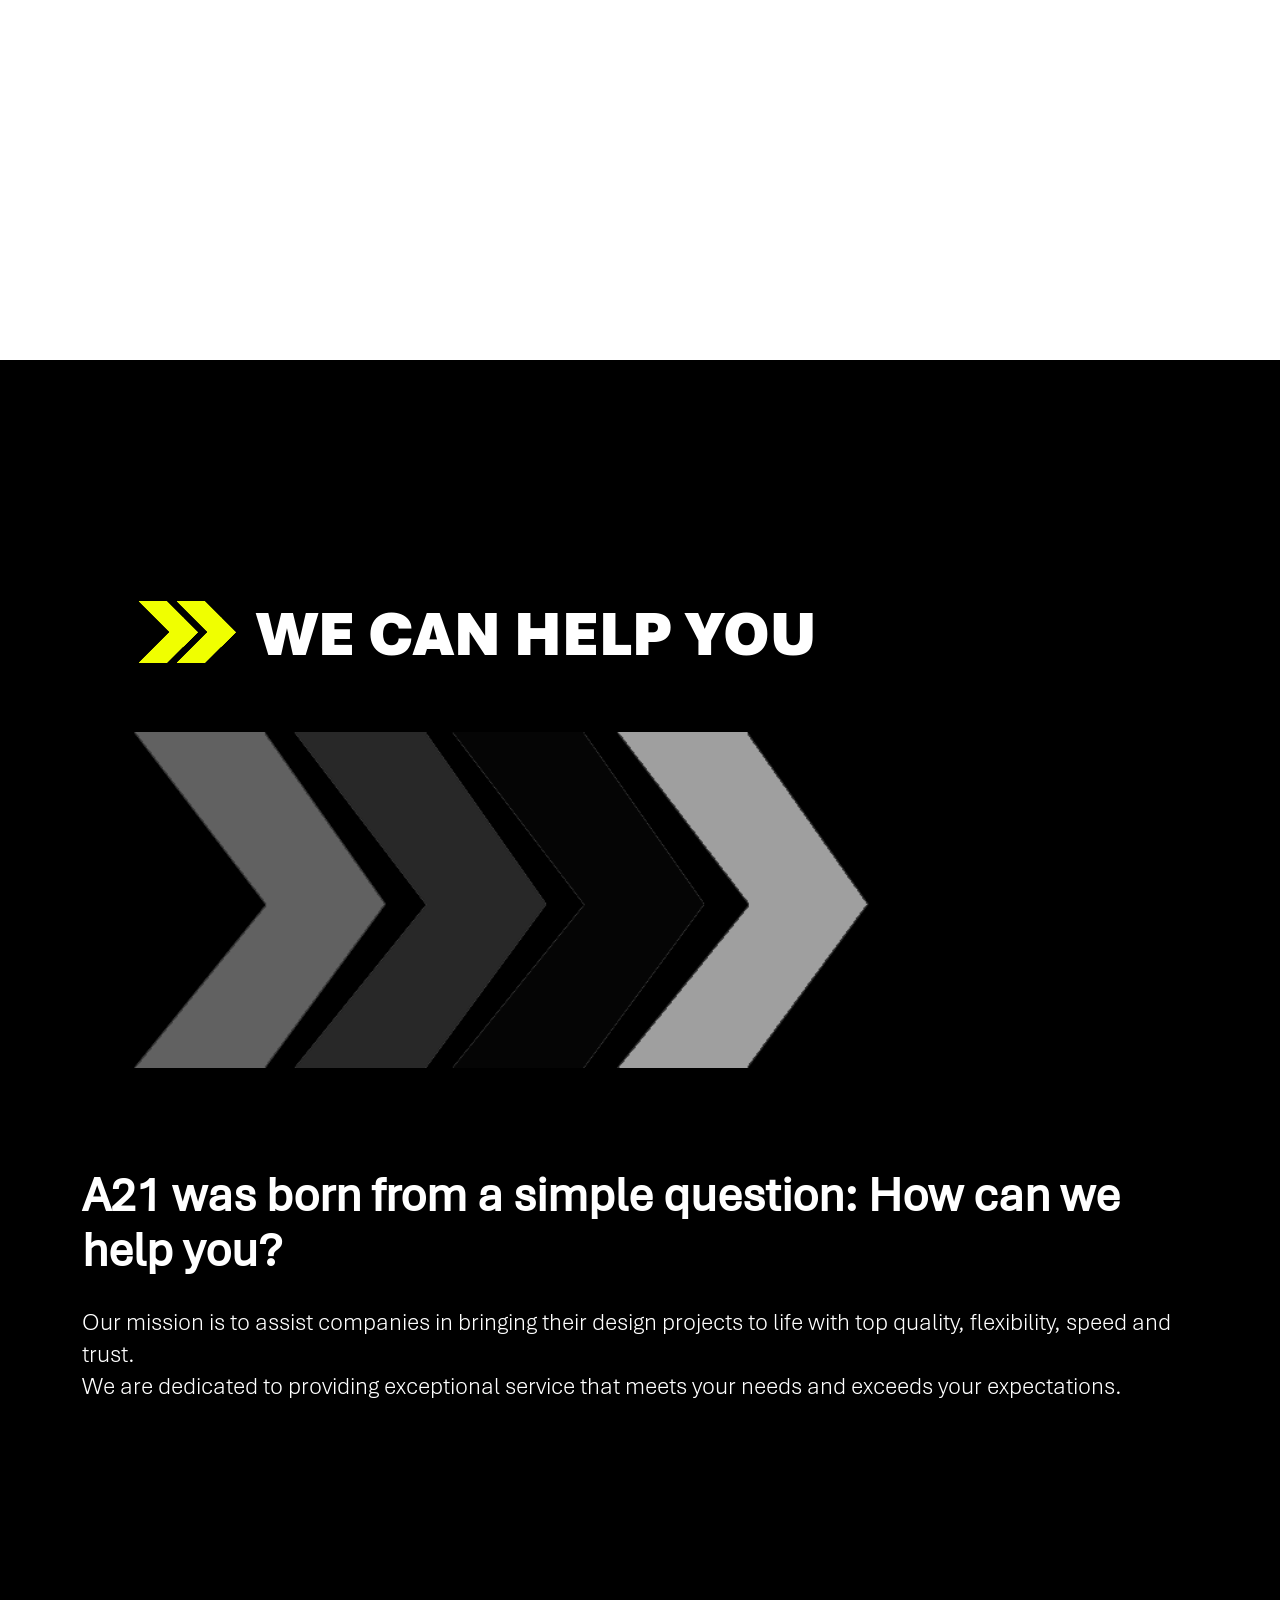
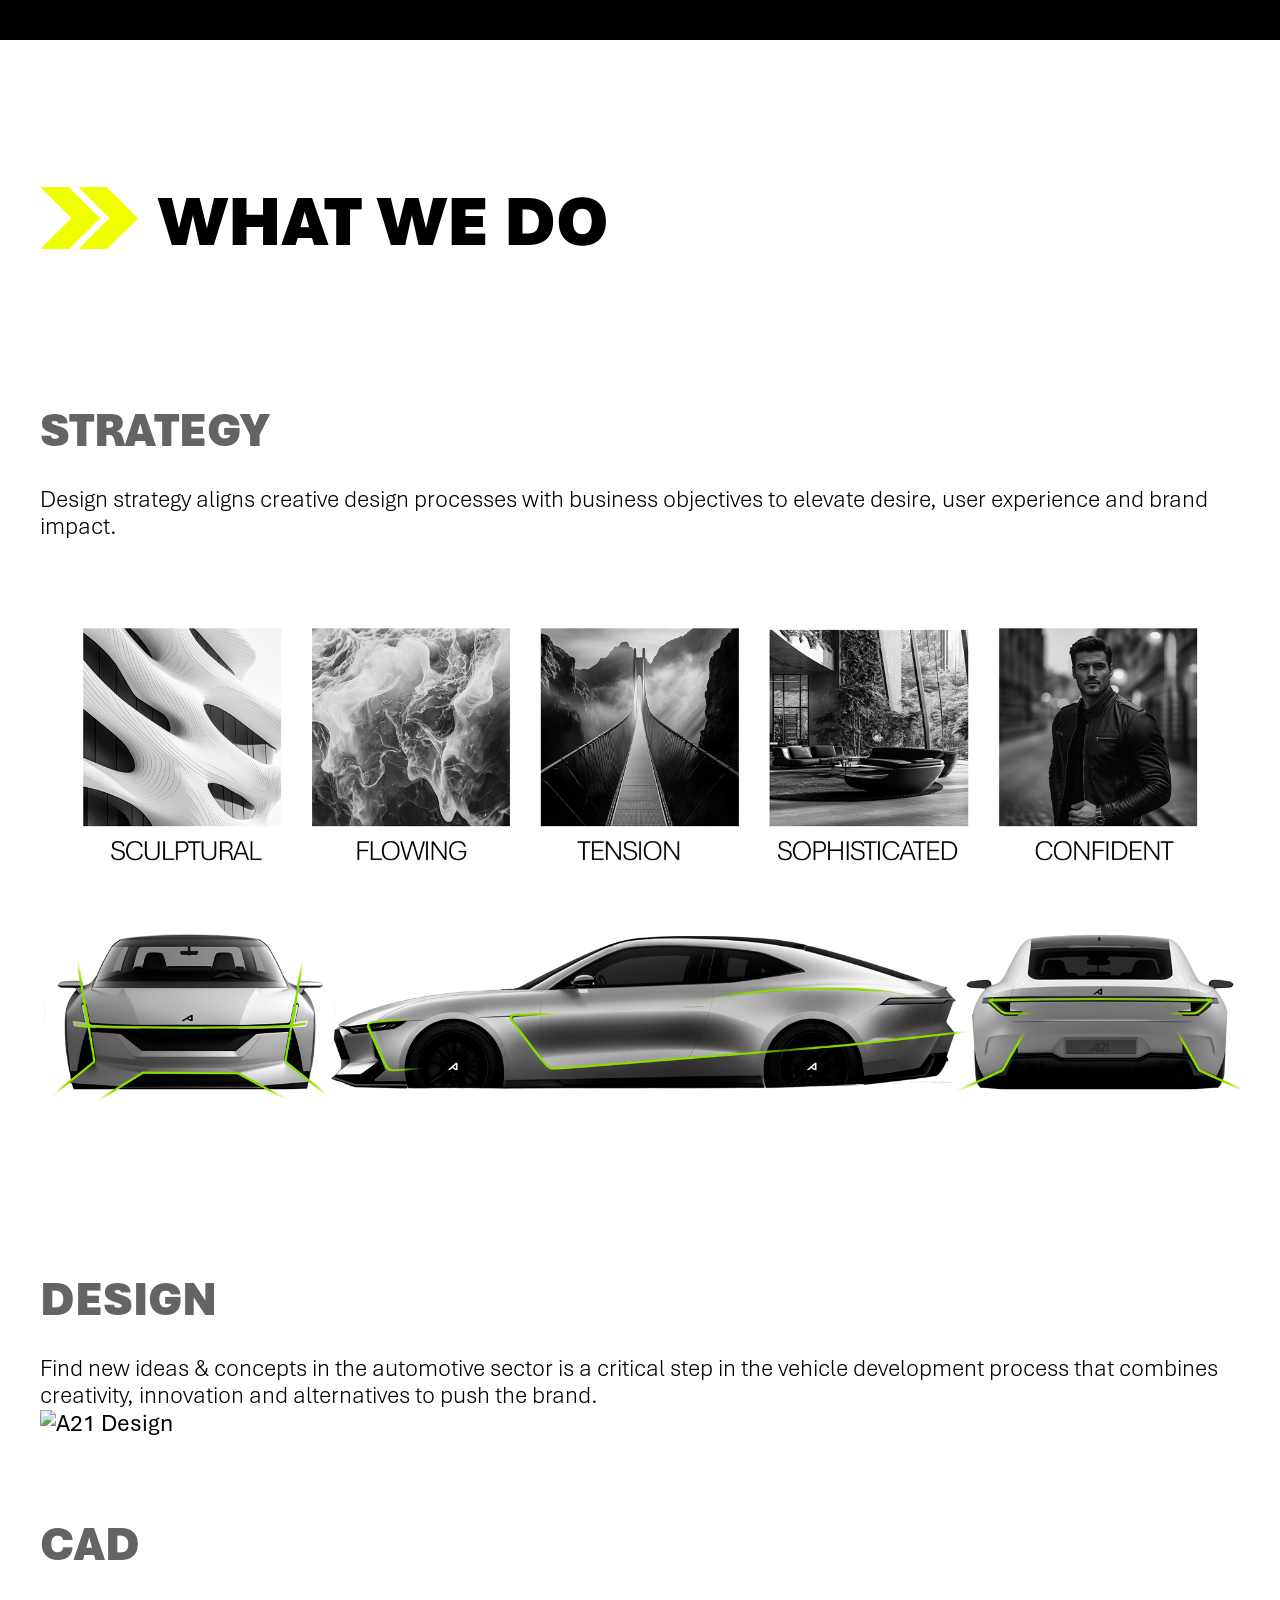
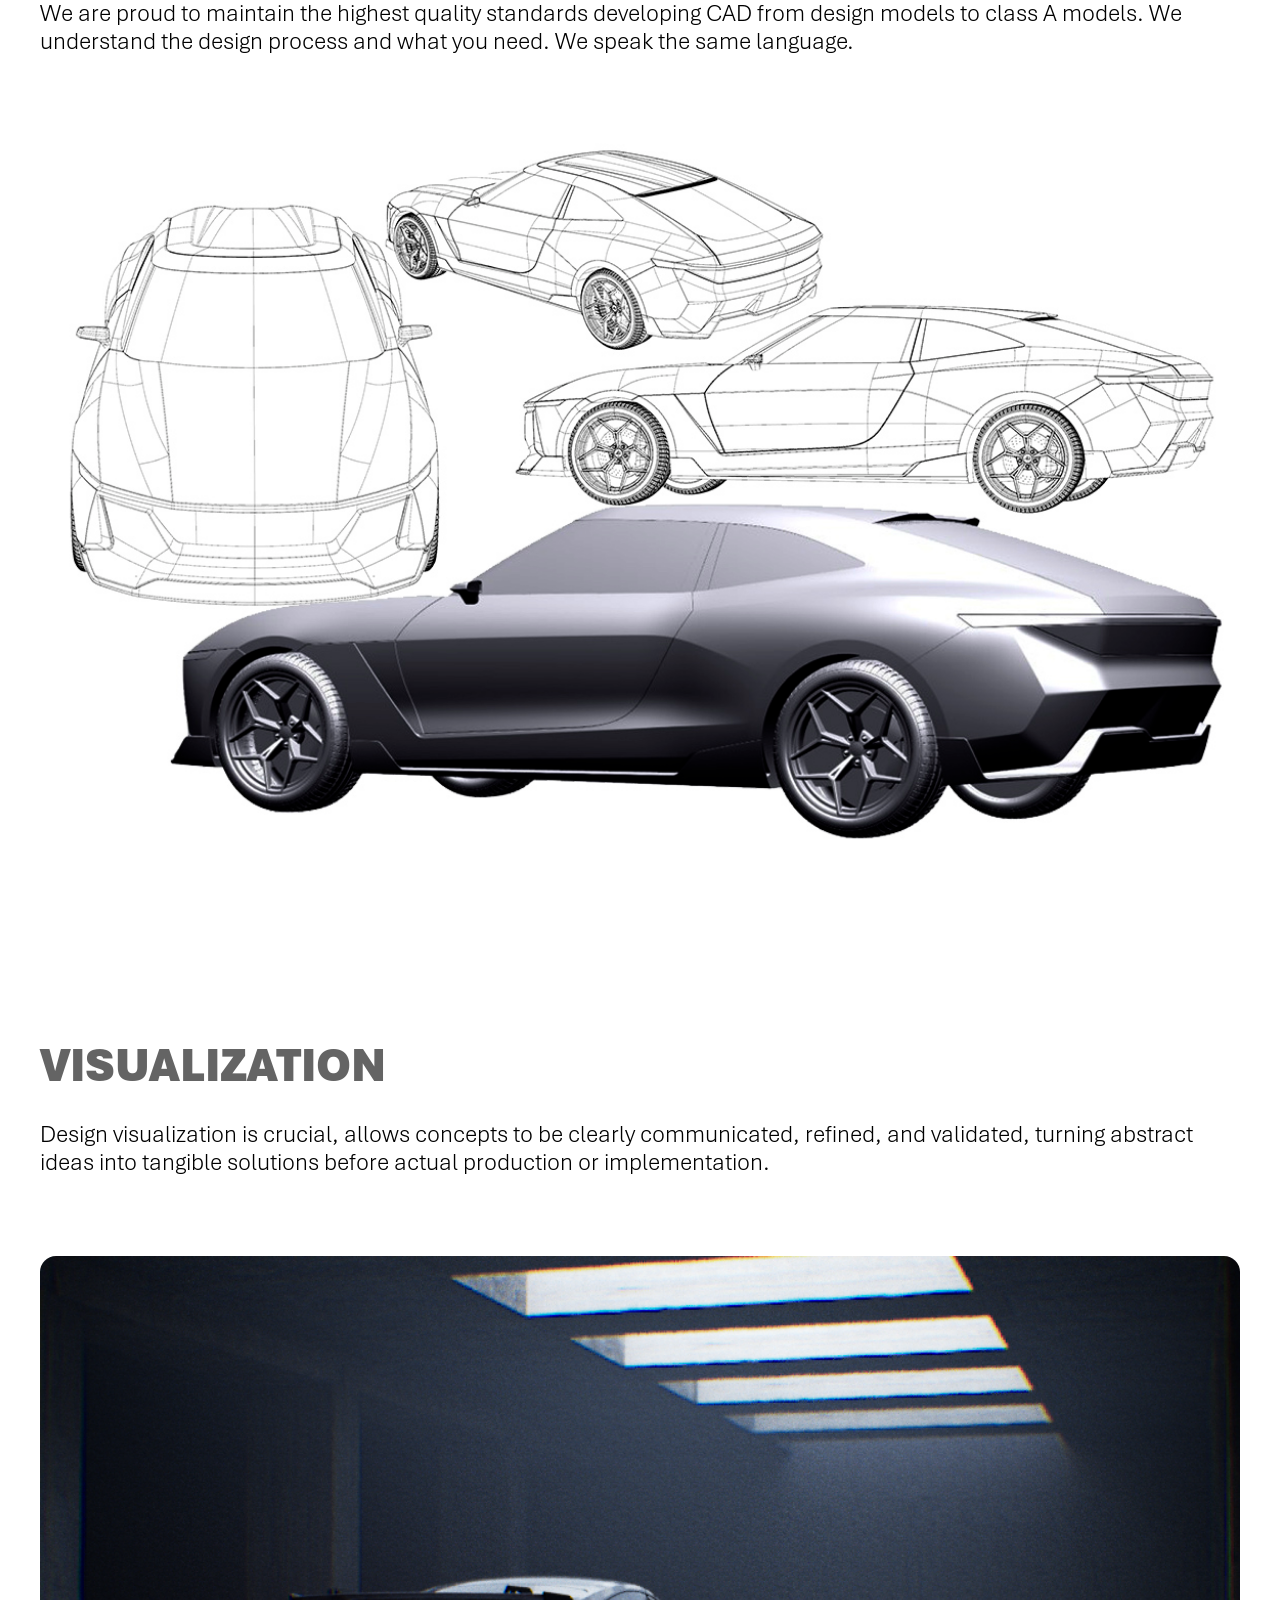
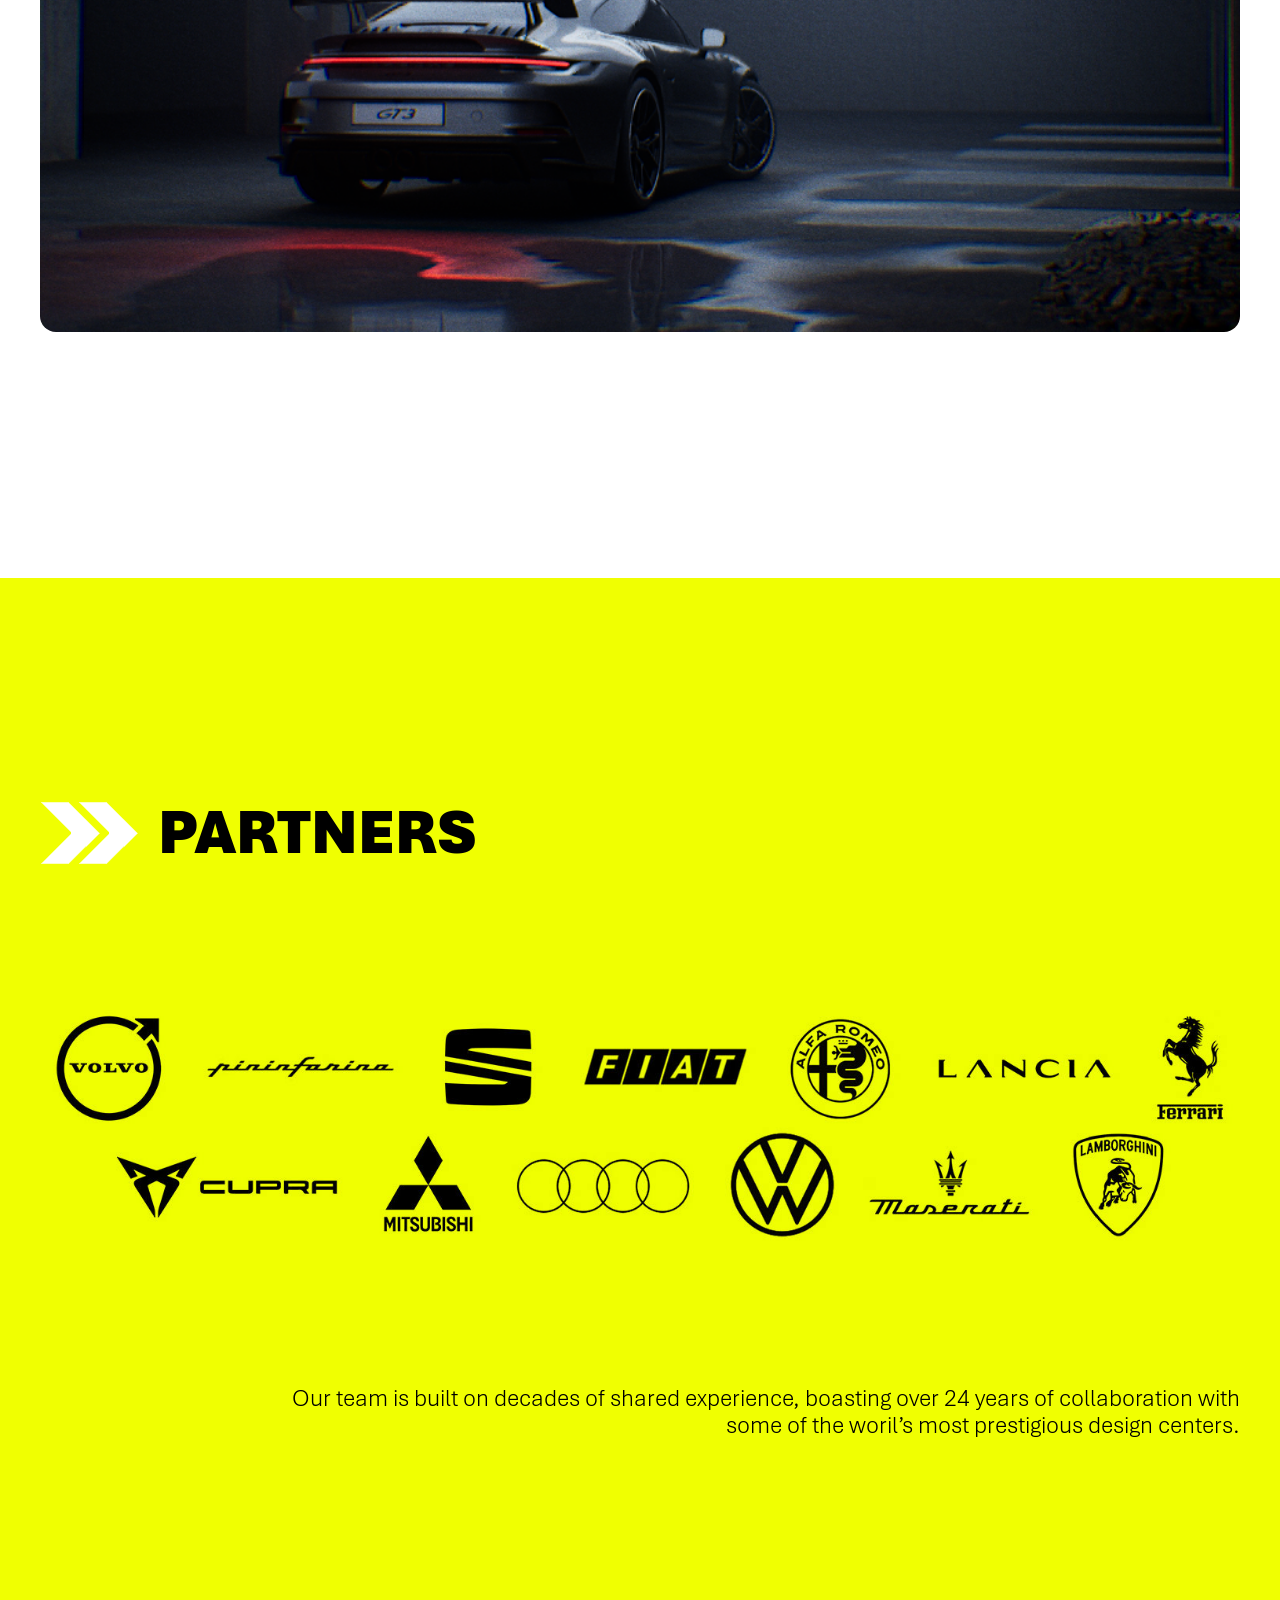
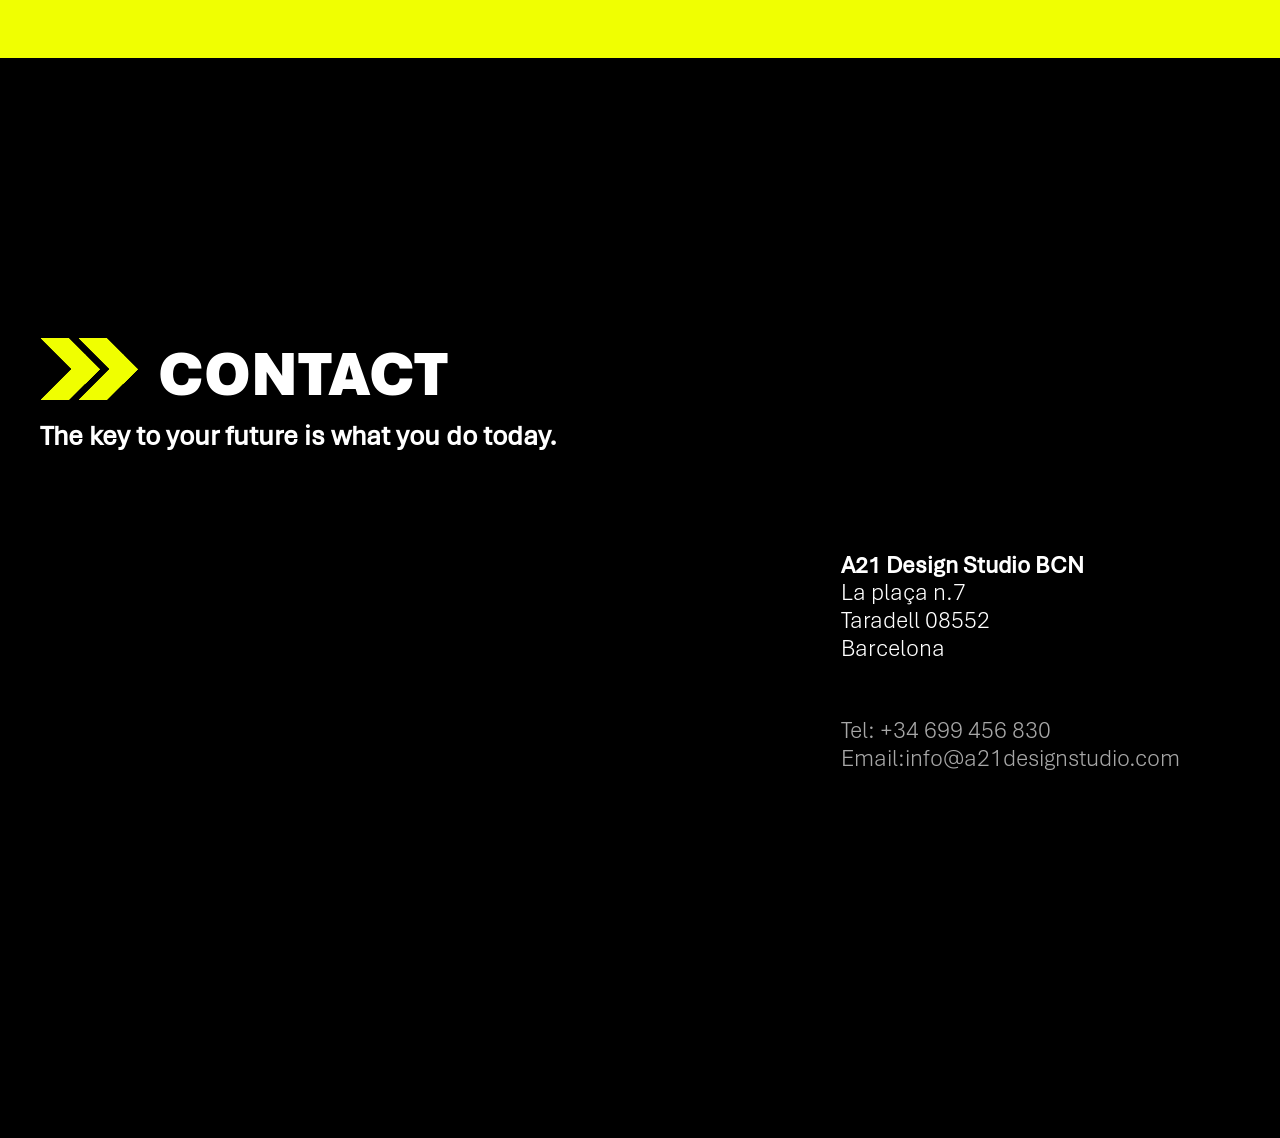
==== commit a9f9ffa2: "Google Maps Included" ====
--- a/index.html
+++ b/index.html
@@ -138,7 +138,9 @@
                 <div class="work-container-visu-title">
                     <h3>VISUALIZATION</h3>
                     <br>
-                    <p>Design visualization is crucial, allows concepts to be clearly communicated, refined, and validated, turning abstract ideas into tangible solutions before actual production or implementation.</p>
+                    <p>Design visualization is crucial, allows concepts to be clearly communicated, refined, and
+                        validated, turning abstract ideas into tangible solutions before actual production or
+                        implementation.</p>
                 </div>
                 <div class="work-container-visu-image">
                     <img src="./images/whatwedo-previs.png" alt="A21 Visualization">
@@ -154,8 +156,13 @@
                 <img src="./images/arrows_white.png" class="my-arrows" alt="A21 arrows">
                 <h2 class="title-experience">PARTNERS</h2>
             </div>
+
             <div class="experience-container-brands">
                 <img src="./images/marcas_yellow_big.png" alt="brands">
+            </div>
+            <div class="experience-container-description">
+                <p>Our team is built on decades of shared experience, boasting over 24 years of collaboration with some
+                    of the woril’s most prestigious design centers.</p>
             </div>
         </div>
     </section>
@@ -175,9 +182,18 @@
                 <h3>The key to your future is what you do today.</h3>
             </div>
             <div class="contact-container-addresse">
+                <div class="contact-container-map">
+                    <iframe
+                        src="https://www.google.com/maps?q=La%20pla%C3%A7a%207,%2008552%20Taradell,%20Barcelona&output=embed"
+                        width="100%" height="300" style="border:0;" allowfullscreen="" loading="lazy"
+                        referrerpolicy="no-referrer-when-downgrade">
+                    </iframe>
+                </div>
                 <div class="contact-container-addresse-text">
                     <h4>A21 Design Studio BCN</h4>
                     <p>La plaça n.7<br>Taradell 08552<br>Barcelona</p>
+                    <br><br>
+                    <p class="tel-email">Tel: +34 699 456 830<br>Email:info@a21designstudio.com</p>
                 </div>
             </div>
         </div>
--- a/css/styles.css
+++ b/css/styles.css
@@ -29,6 +29,7 @@
 p {
   font-family: "aptos light";
 }
+
 /* Reset */
 * {
   margin: 0;
@@ -405,6 +406,19 @@
   margin: 0 auto;
 }
 
+.experience-container-description {
+  width: 80%;
+  display: flex;
+  margin-left: auto;
+  margin-top: 80px;
+}
+
+.experience-container-description p {
+  margin-left: auto;
+  text-align: right;
+  color: black;
+}
+
 .title-box {
   width: 100%;
   background-color: #f0ff01;
@@ -479,11 +493,23 @@
 }
 
 .contact-container-addresse {
-  width: 100%;
-  margin-top: 200px;
-
-  display: flex;
-  justify-content: flex-end;
+  width: 90%;
+  margin-top: 100px;
+
+  display: flex;
+  justify-content: space-between;
+  gap: 350px;
+}
+
+.contact-container-map iframe {
+  width: 200%;
+  height: 300px;
+  border: 0;
+  border-radius: 12px;
+}
+
+.tel-email {
+  color: rgb(167, 167, 167);
 }
 
 .language-li a {
@@ -522,6 +548,20 @@
   .work-container-title-left {
     display: flex;
     align-items: center;
+  }
+
+  .contact-container-addresse {
+    width: 100%;
+    margin-top: 100px;
+
+    display: flex;
+    justify-content: center;
+    gap: 150px;
+  }
+
+  .contact-container-map iframe {
+    width: 140%;
+    height: 300px;
   }
 }
 
@@ -567,6 +607,24 @@
     margin-top: 40px;
     margin-bottom: 40px;
   }
+
+  .contact-container-addresse {
+    width: 100%;
+    margin-top: 100px;
+
+    display: flex;
+    flex-direction: column;
+    justify-content: flex-start;
+
+    gap: 40px;
+  }
+
+  .contact-container-map iframe {
+    width: 100%;
+    height: 300px;
+  }
+
+
 }
 
 /* Behaviour below 560px*/
@@ -576,9 +634,11 @@
   .about-container {
     margin-bottom: 30px;
   }
- #capabilities {
-  height: auto;
- }
+
+  #capabilities {
+    height: auto;
+  }
+
   .capabilities-container {
     align-items: center;
     flex-direction: column;
@@ -605,6 +665,7 @@
   #skills {
     height: auto;
   }
+
   .skills-banner {
     display: block;
   }
@@ -633,6 +694,7 @@
   #work {
     height: auto;
   }
+
   .work-container {
     margin-top: 50px;
     margin-bottom: 100px;
@@ -680,20 +742,34 @@
   #experience {
     height: 700px;
   }
+
   #experience h2 {
     line-height: 2rem;
     font-size: 3rem;
   }
 
+  .experience-container-description {
+    width: 70%;
+    display: flex;
+    margin-left: auto;
+    margin-top: 10px;
+  }
+
+  .experience-container-description p {
+    font-size: 0.8rem;
+    line-height: 1.3rem;
+  }
+
   .title-box {
     margin-bottom: 20px;
     display: block;
 
   }
 
-#contact {
-  height: 700px;
-}
+  #contact {
+    height: auto;
+  }
+
   #contact h2 {
     font-size: 3rem;
   }
@@ -718,6 +794,10 @@
     justify-content: flex-end;
   }
 
+  .tel-email {
+    font-size: 1.3rem;
+  }
+
   .my-arrows {
     width: 70px;
     height: auto;
